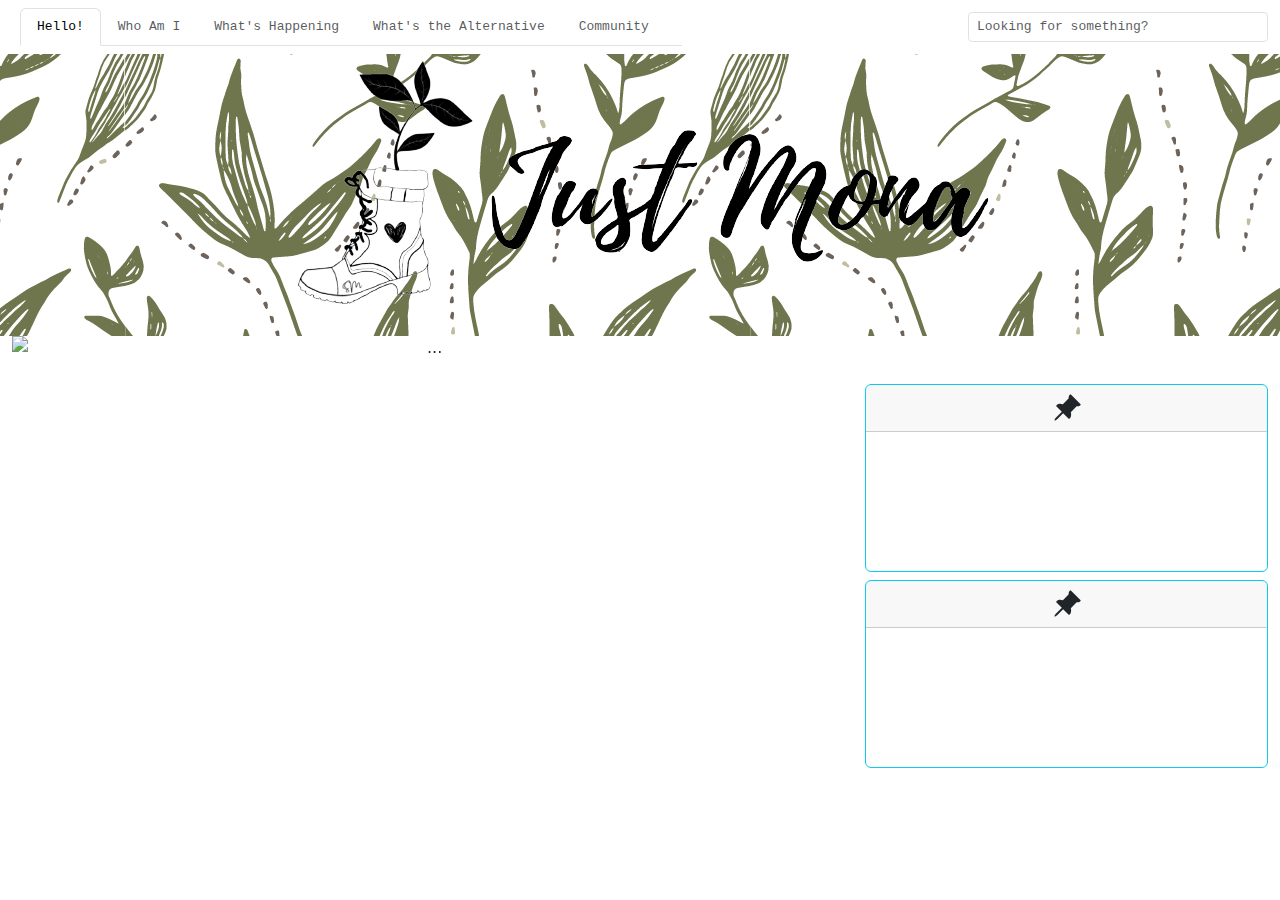
==== index.html @ bb1e7dd7 "modified index and style files" ====
<!DOCTYPE html>
<html lang="en">
<head>
    <meta charset="UTF-8">
    <meta http-equiv="X-UA-Compatible" content="IE=edge">
    <meta name="viewport" content="width=device-width, initial-scale=1.0">
    <title>Document</title>
       <!-- bootstrap css -->
    <link href="bootstrap/css/bootstrap.min.css" rel="stylesheet">
    <link rel="stylesheet" href="style.css">
    
</head>
<body>
      <!-- navbar -->
<nav class="navbar navbar-expand-md fixed-top">
  <div class="container-fluid">
    <button class="navbar-toggler" type="button" data-bs-toggle="collapse" data-bs-target="#menusmall" aria-controls="navbarsExample04" aria-expanded="false" aria-label="Toggle navigation">
      <span class="navbar-toggler-icon"></span>
    </button>
    <div class="collapse navbar-collapse" id="menusmall">
    <ul class="nav nav-tabs mx-2 pe-3">
      <li class="nav-item">
        <a class="nav-link active" href="#">Hello!</a>
      </li>
      <li class="nav-item">
        <a class="nav-link disabled" href="#">Who Am I</a>
      </li>
      <li class="nav-item">
        <a class="nav-link disabled" href="#">What's Happening</a>
      </li>
      <li class="nav-item" href="#">
        <a class="nav-link disabled" href="#">What's the Alternative</a>
      </li>
      <li class="nav-item" href="#">
        <a class="nav-link disabled">Community</a>
      </li>
    </ul>
    </div>
    <div class="d-flexjustify-content-end">
    <form>
      <input type="text" class="form-control form-control-sm" placeholder="Looking for something?">
    </form>
  </div>
  </div>
</nav>
      <!-- header -->
  <div class="containerheader">
    <div class="container-fluid text-center"> 
      <img src="mp1/banner.png" class="banner">
    </div>
  </div>
      <!-- content -->
  <div class="container-fluid">
      <div class="col-md-12">
      <div class="row">
      <div class="col-8 text-center">
        <div id="carouselSlide" class="carousel slide" data-bs-ride="carousel">
          <div class="carousel-inner">
            <div class="carousel-item active">
              <img src="https://picsum.photos/800/400" class="d-block" alt="...">
            </div>
            <div class="carousel-item">
              <img src="https://picsum.photos/800/400" class="d-block" alt="...">
            </div>
            <div class="carousel-item">
              <img src="https://picsum.photos/800/400" class="d-block" alt="...">
            </div>
          </div>
        </div>
      </div>
      <div class="col-4 py-5 justify-content-center">
        <div class="card border-info mb-2" >
          <div class="card-header text-center"><svg xmlns="http://www.w3.org/2000/svg" width="30" height="30" fill="currentColor" class="bi bi-pin-angle-fill" viewBox="0 0 16 16">
            <path d="M9.828.722a.5.5 0 0 1 .354.146l4.95 4.95a.5.5 0 0 1 0 .707c-.48.48-1.072.588-1.503.588-.177 0-.335-.018-.46-.039l-3.134 3.134a5.927 5.927 0 0 1 .16 1.013c.046.702-.032 1.687-.72 2.375a.5.5 0 0 1-.707 0l-2.829-2.828-3.182 3.182c-.195.195-1.219.902-1.414.707-.195-.195.512-1.22.707-1.414l3.182-3.182-2.828-2.829a.5.5 0 0 1 0-.707c.688-.688 1.673-.767 2.375-.72a5.922 5.922 0 0 1 1.013.16l3.134-3.133a2.772 2.772 0 0 1-.04-.461c0-.43.108-1.022.589-1.503a.5.5 0 0 1 .353-.146z"/>
          </svg></div>
          <div class="card-body text-center">
            <iframe title='Tons of waste from households' src='https://www.theworldcounts.com/embeds/counters/95?background_color=white&color=black&font_family=%22Helvetica+Neue%22%2C+Arial%2C+sans-serif&font_size=14' style='border: none' height='100' width='300'></iframe>
          </div>
      </div>

      <div class="card border-info mb-2" >
        <div class="card-header text-center"><svg xmlns="http://www.w3.org/2000/svg" width="30" height="30" fill="currentColor" class="bi bi-pin-angle-fill" viewBox="0 0 16 16">
          <path d="M9.828.722a.5.5 0 0 1 .354.146l4.95 4.95a.5.5 0 0 1 0 .707c-.48.48-1.072.588-1.503.588-.177 0-.335-.018-.46-.039l-3.134 3.134a5.927 5.927 0 0 1 .16 1.013c.046.702-.032 1.687-.72 2.375a.5.5 0 0 1-.707 0l-2.829-2.828-3.182 3.182c-.195.195-1.219.902-1.414.707-.195-.195.512-1.22.707-1.414l3.182-3.182-2.828-2.829a.5.5 0 0 1 0-.707c.688-.688 1.673-.767 2.375-.72a5.922 5.922 0 0 1 1.013.16l3.134-3.133a2.772 2.772 0 0 1-.04-.461c0-.43.108-1.022.589-1.503a.5.5 0 0 1 .353-.146z"/>
        </svg></div>
        <div class="card-body text-center">
          <iframe title='Number of plastic bags produced' src='https://www.theworldcounts.com/embeds/counters/105?background_color=white&color=black&font_family=%22Helvetica+Neue%22%2C+Arial%2C+sans-serif&font_size=14' style='border: none' height='100' width='300'></iframe>
        </div>
    </div>
    </div>
  </div>
</div>
</div>
   

  
    <script src="bootstrap/js/bootstrap.bundle.min.js"></script>
</body>
</html>
---- style.css ----
.navbar {
  background: white;
}
.nav-item {
  font-family:'Courier New', Courier, monospace;
  font-size: small;
}

@media (min-width: 768px)
.navbar-expand-md {
    flex-wrap: nowrap;
    justify-content: flex-start;
}

.form-control {
  width: 300px;
  min-height: auto;
  font-family:'Courier New', Courier, monospace;
  font-size: small;
}

.containerheader {
  background-image: url("mp1/green.png");
}
.banner {
  max-width: auto;
  height: auto;
  margin-top: 30px;
  border: 2px;
}
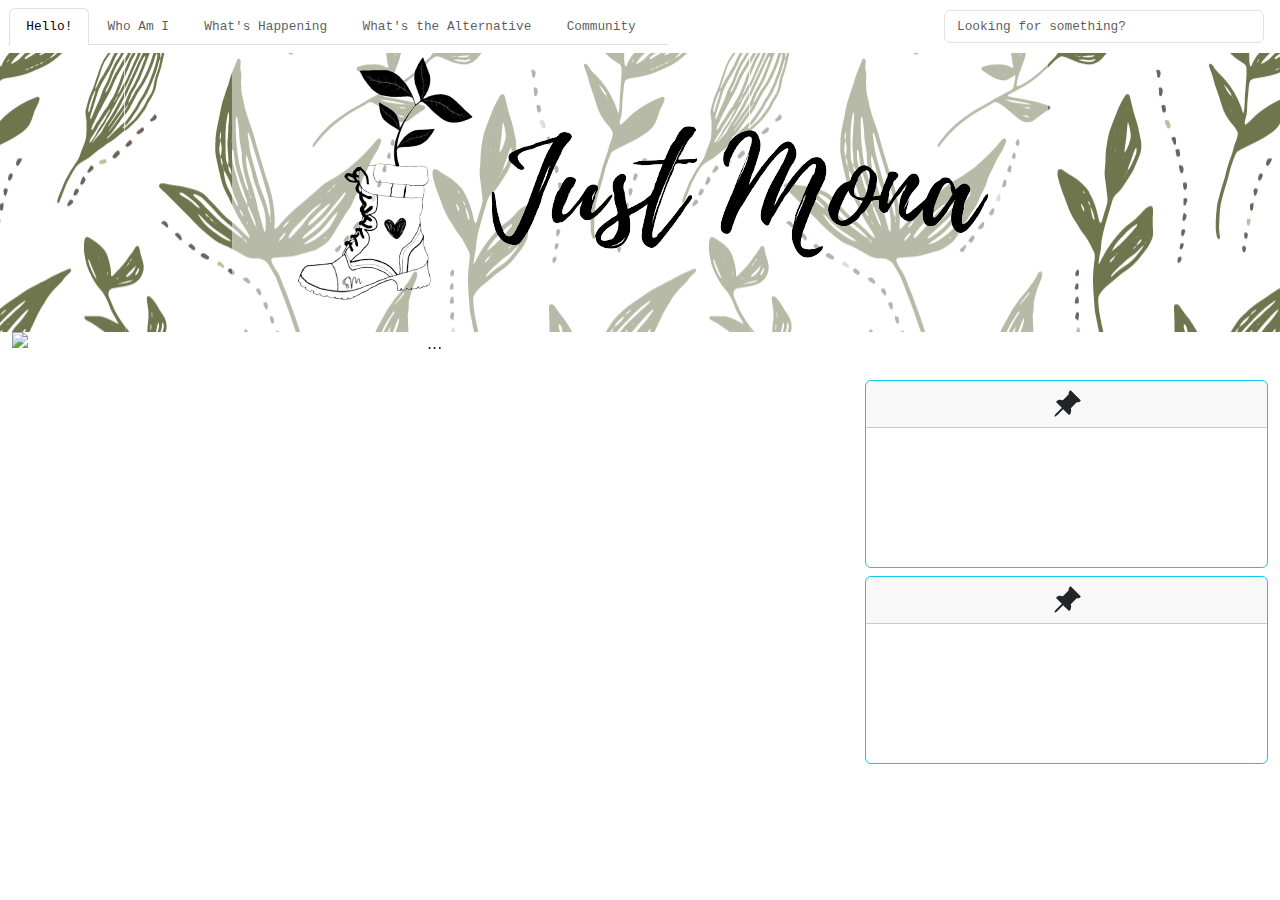
==== commit 9883e8eb: "responsive header and navbar" ====
--- a/index.html
+++ b/index.html
@@ -12,12 +12,8 @@
 </head>
 <body>
       <!-- navbar -->
-<nav class="navbar navbar-expand-md fixed-top">
-  <div class="container-fluid">
-    <button class="navbar-toggler" type="button" data-bs-toggle="collapse" data-bs-target="#menusmall" aria-controls="navbarsExample04" aria-expanded="false" aria-label="Toggle navigation">
-      <span class="navbar-toggler-icon"></span>
-    </button>
-    <div class="collapse navbar-collapse" id="menusmall">
+<nav class="navbar fixed-top">
+  <div class="d-none d-md-block">
     <ul class="nav nav-tabs mx-2 pe-3">
       <li class="nav-item">
         <a class="nav-link active" href="#">Hello!</a>
@@ -36,17 +32,42 @@
       </li>
     </ul>
     </div>
-    <div class="d-flexjustify-content-end">
-    <form>
-      <input type="text" class="form-control form-control-sm" placeholder="Looking for something?">
+    <div class="d-none d-md-block">
+    <div class="d-flex float-end">
+    <form class="me-3">
+      <input type="text" class="form-control" placeholder="Looking for something?">
     </form>
   </div>
   </div>
+  <div class="d-md-none">
+    <div class="container-fluid justify-content-center">
+      <button class="navbar-toggler" type="button" data-bs-toggle="offcanvas" data-bs-target="#navbarOffcanvasmd" 
+        aria-controls="navbarOffcanvasmdLabel">
+        <img src="mp1\menu.png" class="menu">
+      </button>
+      <div class="offcanvas offcanvas-start" tabindex="-1" id="navbarOffcanvasmd" aria-labelledby="navbarOffcanvasmdLabel">
+        <button type="button" class="btn-close" data-bs-dismiss="offcanvas" aria-label="Close"></button>
+        <div class="offcanvasitem"><img src="mp1/banner3.png" class="img-fluid"></div>
+        <div class="offcanvasitem"><a class="active" href="#">Hello!</a></div>
+        <div class="offcanvasitem"><a class="disabled" href="#">Who Am I</a></div>
+        <div class="offcanvasitem"><a class="disabled" href="#">What's Happening</a></div>
+        <div class="offcanvasitem"><a class="disabled" href="#">What's the Alternative</a></div>
+        <div class="offcanvasitem"><a class="disabled" href="#">Community</a></div>
+        <div class="offcanvasitem">
+        <form class>
+          <input type="text" class="offcanvasitemform" placeholder="Looking for something?">
+        </form>
+        </div>
+      </div>
+    </div>
+  </div>
 </nav>
+
+
       <!-- header -->
   <div class="containerheader">
     <div class="container-fluid text-center"> 
-      <img src="mp1/banner.png" class="banner">
+      <div class="d-none d-md-block"><img src="mp1/banner.png" class="banner"></div>
     </div>
   </div>
       <!-- content -->
--- a/style.css
+++ b/style.css
@@ -1,30 +1,58 @@
+
 .navbar {
   background: white;
+  height: 5w;
 }
+
 .nav-item {
   font-family:'Courier New', Courier, monospace;
-  font-size: small;
+  font-size: 1vw;
+  padding-left: .1vw;
 }
 
-@media (min-width: 768px)
-.navbar-expand-md {
-    flex-wrap: nowrap;
-    justify-content: flex-start;
+.button {
+  border-radius: 50%;
 }
 
 .form-control {
-  width: 300px;
-  min-height: auto;
+  width: 25vw;
+  min-height: 1.5vw;
   font-family:'Courier New', Courier, monospace;
-  font-size: small;
+  font-size: 1vw;
+}
+
+.menu {
+  background-color: white ;
+  height: 8vw;
 }
 
 .containerheader {
   background-image: url("mp1/green.png");
+  background-repeat: repeat-x;
+  align-content: center;
 }
+
 .banner {
   max-width: auto;
   height: auto;
-  margin-top: 30px;
+  margin-top: 2vw;
   border: 2px;
+  background-size:contain;
+  background-color: rgba(255,255,255,0.5)
 }
+
+.offcanvasitem {
+  font-family:'Courier New', Courier, monospace;
+  font-size: 15px;
+  padding: .5vw;
+  text-align: center;
+}
+
+.offcanvasitemform {
+  width: 200px;
+  height: 6vw;
+  min-height: auto;
+  font-family:'Courier New', Courier, monospace;
+  font-size: 15px;
+  text-align: center;
+}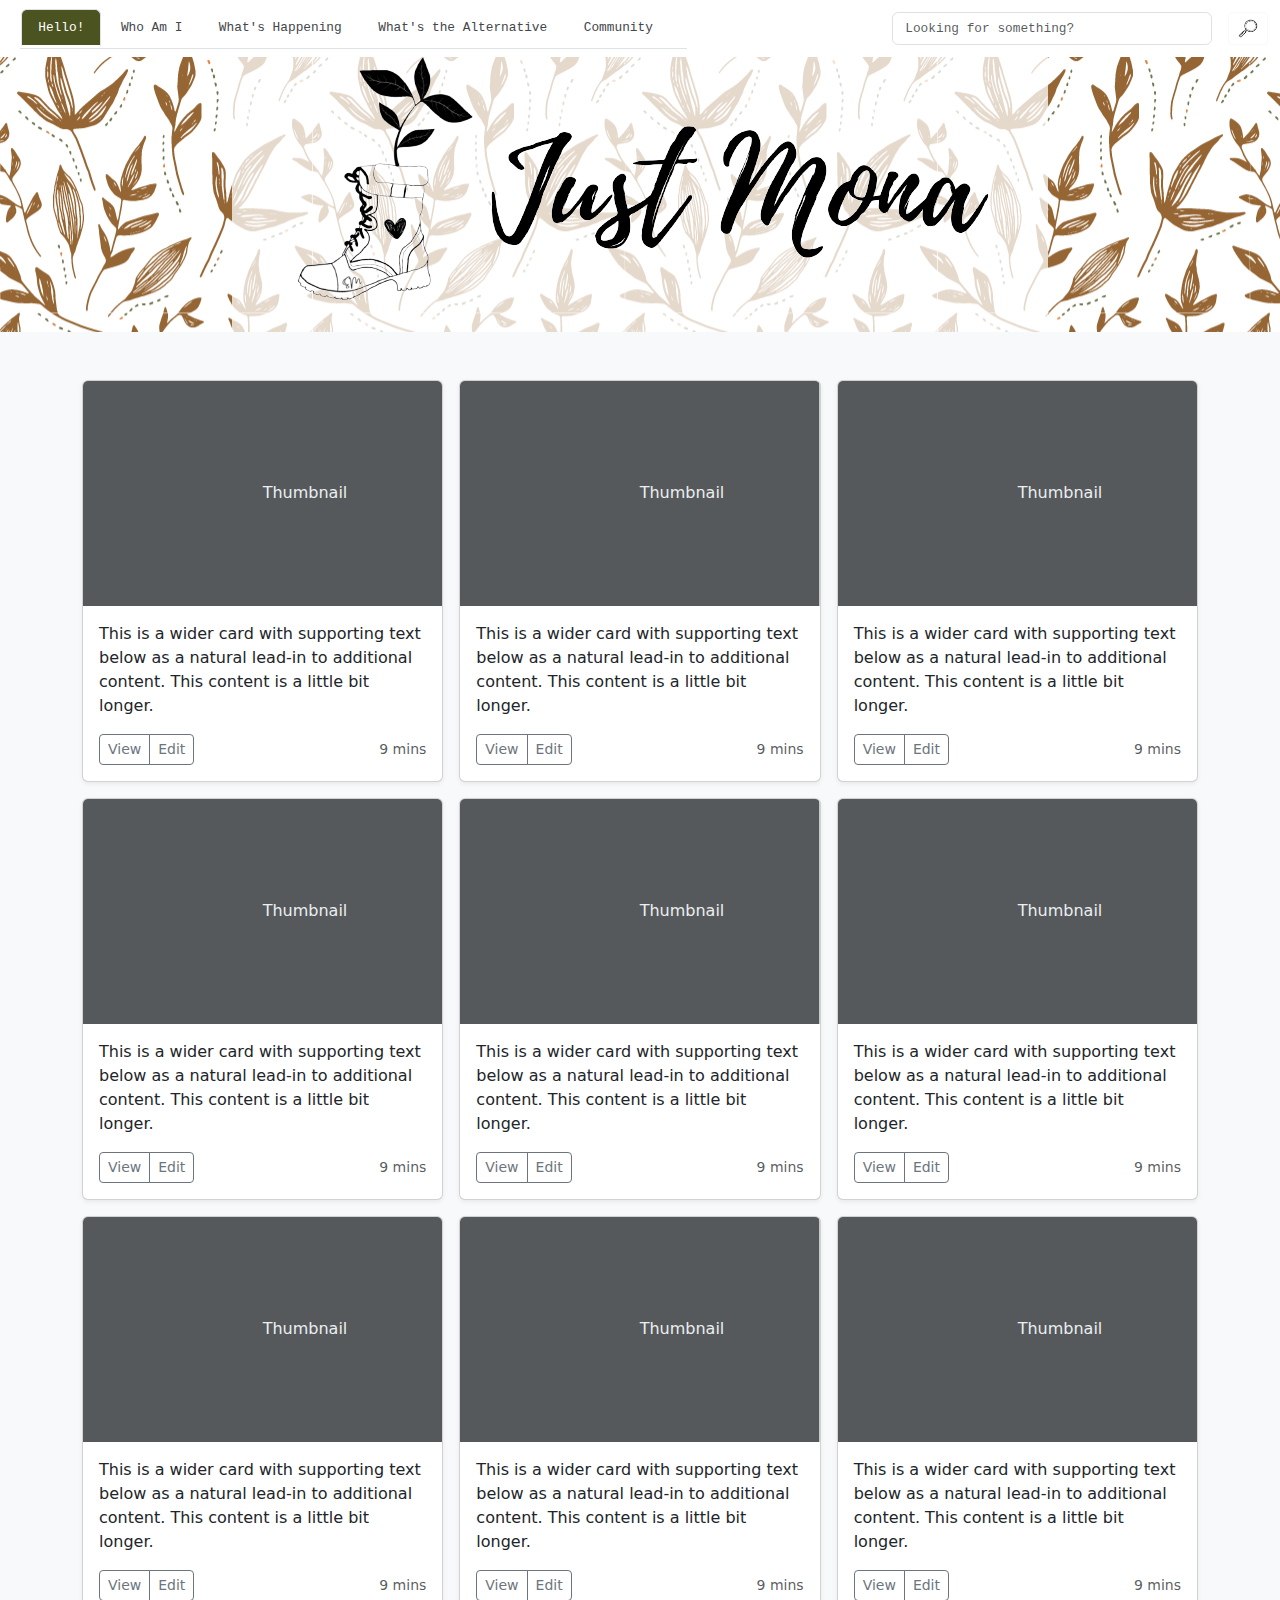
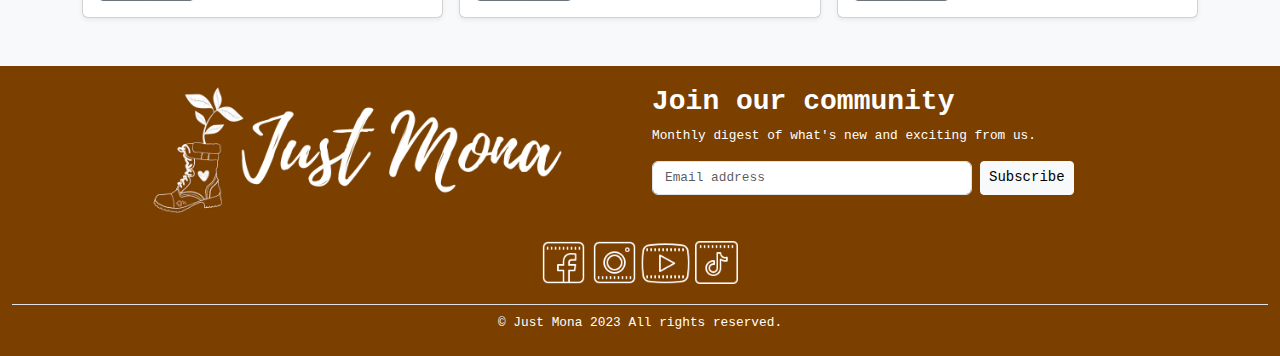
==== commit 534aad75: "update footer and nav" ====
--- a/index.html
+++ b/index.html
@@ -13,54 +13,79 @@
 <body>
       <!-- navbar -->
 <nav class="navbar fixed-top">
+  <div class="container-fluid">
+  
+    <div class="d-md-none">
+      <button class="navbar-toggler" type="button" data-bs-toggle="offcanvas" data-bs-target="#navbarOffcanvasmd" 
+        aria-controls="navbarOffcanvasmdLabel">
+        <img src="mp1\logo.png" class="menu">
+      </button>
+  </div>
   <div class="d-none d-md-block">
     <ul class="nav nav-tabs mx-2 pe-3">
       <li class="nav-item">
         <a class="nav-link active" href="#">Hello!</a>
       </li>
       <li class="nav-item">
-        <a class="nav-link disabled" href="#">Who Am I</a>
+        <a class="nav-link" href="#">Who Am I</a>
       </li>
       <li class="nav-item">
-        <a class="nav-link disabled" href="#">What's Happening</a>
+        <a class="nav-link" href="#">What's Happening</a>
       </li>
       <li class="nav-item" href="#">
-        <a class="nav-link disabled" href="#">What's the Alternative</a>
+        <a class="nav-link" href="#">What's the Alternative</a>
       </li>
       <li class="nav-item" href="#">
-        <a class="nav-link disabled">Community</a>
+        <a class="nav-link">Community</a>
       </li>
     </ul>
     </div>
-    <div class="d-none d-md-block">
+    <div>
     <div class="d-flex float-end">
     <form class="me-3">
       <input type="text" class="form-control" placeholder="Looking for something?">
     </form>
-  </div>
-  </div>
-  <div class="d-md-none">
-    <div class="container-fluid justify-content-center">
-      <button class="navbar-toggler" type="button" data-bs-toggle="offcanvas" data-bs-target="#navbarOffcanvasmd" 
-        aria-controls="navbarOffcanvasmdLabel">
-        <img src="mp1\menu.png" class="menu">
-      </button>
+    <button type="button" class="btn btn-outline-light btn-sm"><img src=mp1/icons8-search-80.png class="buttons"></button>
+    </div>
+    </div>
+  <!-- offcanvas menu-->  
       <div class="offcanvas offcanvas-start" tabindex="-1" id="navbarOffcanvasmd" aria-labelledby="navbarOffcanvasmdLabel">
-        <button type="button" class="btn-close" data-bs-dismiss="offcanvas" aria-label="Close"></button>
-        <div class="offcanvasitem"><img src="mp1/banner3.png" class="img-fluid"></div>
-        <div class="offcanvasitem"><a class="active" href="#">Hello!</a></div>
-        <div class="offcanvasitem"><a class="disabled" href="#">Who Am I</a></div>
-        <div class="offcanvasitem"><a class="disabled" href="#">What's Happening</a></div>
-        <div class="offcanvasitem"><a class="disabled" href="#">What's the Alternative</a></div>
-        <div class="offcanvasitem"><a class="disabled" href="#">Community</a></div>
-        <div class="offcanvasitem">
-        <form class>
-          <input type="text" class="offcanvasitemform" placeholder="Looking for something?">
-        </form>
+        <div class="d-flex justify-content-end">
+        <button type="button" class="btn-close mx-2 my-2" data-bs-dismiss="offcanvas" aria-label="Close"></button>
+        </div>
+        <div class="offcanvasitem"><img src="mp1/banner2.png" class="img-fluid"></div>
+        <br>
+        <ul class="nav nav-pills flex-column text-center">
+        <li> <a class="nav-link active" aria-current="page" href="#">Hello!</a></li>
+        <li> <a class="nav-link" href="#">Who Am I</a></li>
+        <li> <a class="nav-link" href="#">What's Happening</a></li>
+        <li> <a class="nav-link" href="#">What's the Alternative</a></li>
+        <li> <a class="nav-link" href="#">Community</a></li>
+        </ul>
+        <br>
+        <br>
+        <br>
+          <div class="container text-center">
+            <form class="offcanvasitem">
+                <h2><strong>Join our community</strong></h2>
+                <p>Monthly digest of what's new and exciting from us.</p>
+                <div class="d-flex gap-2">
+                  <label for="newsletter1" class="visually-hidden">Email address</label>
+                  <input id="newsletter1" type="text" class="form-control" placeholder="Email address">
+                  <button class="btn btn-light" type="button">Subscribe</button>
+                </div>
+              </form>
+          </div>
+          <div class="container">
+            <ul class="list-unstyled d-flex justify-content-center">
+              <li><a class="link-dark" href="#"><img src=mp1/icons8-facebook-64.png class="icons"></a></li>
+              <li><a class="link-dark" href="#"><img src=mp1/icons8-instagram-64.png class="icons"></a></li>
+              <li><a class="link-dark" href="#"><img src=mp1/icons8-youtube-64.png class="icons"></a></li>
+              <li><a class="link-dark" href="#"><img src=mp1/icons8-tiktok-64.png class="icons"></a></li>
+            </ul>
+          </div>
         </div>
       </div>
-    </div>
-  </div>
 </nav>
 
 
@@ -71,48 +96,183 @@
     </div>
   </div>
       <!-- content -->
-  <div class="container-fluid">
-      <div class="col-md-12">
-      <div class="row">
-      <div class="col-8 text-center">
-        <div id="carouselSlide" class="carousel slide" data-bs-ride="carousel">
-          <div class="carousel-inner">
-            <div class="carousel-item active">
-              <img src="https://picsum.photos/800/400" class="d-block" alt="...">
-            </div>
-            <div class="carousel-item">
-              <img src="https://picsum.photos/800/400" class="d-block" alt="...">
-            </div>
-            <div class="carousel-item">
-              <img src="https://picsum.photos/800/400" class="d-block" alt="...">
+      <div class="album py-5 bg-light">
+        <div class="container">
+    
+          <div class="row row-cols-1 row-cols-sm-2 row-cols-md-3 g-3">
+            <div class="col">
+              <div class="card shadow-sm">
+                <svg class="bd-placeholder-img card-img-top" width="100%" height="225" xmlns="http://www.w3.org/2000/svg" role="img" aria-label="Placeholder: Thumbnail" preserveAspectRatio="xMidYMid slice" focusable="false"><title>Placeholder</title><rect width="100%" height="100%" fill="#55595c"></rect><text x="50%" y="50%" fill="#eceeef" dy=".3em">Thumbnail</text></svg>
+                <div class="card-body">
+                  <p class="card-text">This is a wider card with supporting text below as a natural lead-in to additional content. This content is a little bit longer.</p>
+                  <div class="d-flex justify-content-between align-items-center">
+                    <div class="btn-group">
+                      <button type="button" class="btn btn-sm btn-outline-secondary">View</button>
+                      <button type="button" class="btn btn-sm btn-outline-secondary">Edit</button>
+                    </div>
+                    <small class="text-muted">9 mins</small>
+                  </div>
+                </div>
+              </div>
+            </div>
+            <div class="col">
+              <div class="card shadow-sm">
+                <svg class="bd-placeholder-img card-img-top" width="100%" height="225" xmlns="http://www.w3.org/2000/svg" role="img" aria-label="Placeholder: Thumbnail" preserveAspectRatio="xMidYMid slice" focusable="false"><title>Placeholder</title><rect width="100%" height="100%" fill="#55595c"></rect><text x="50%" y="50%" fill="#eceeef" dy=".3em">Thumbnail</text></svg>
+                <div class="card-body">
+                  <p class="card-text">This is a wider card with supporting text below as a natural lead-in to additional content. This content is a little bit longer.</p>
+                  <div class="d-flex justify-content-between align-items-center">
+                    <div class="btn-group">
+                      <button type="button" class="btn btn-sm btn-outline-secondary">View</button>
+                      <button type="button" class="btn btn-sm btn-outline-secondary">Edit</button>
+                    </div>
+                    <small class="text-muted">9 mins</small>
+                  </div>
+                </div>
+              </div>
+            </div>
+            <div class="col">
+              <div class="card shadow-sm">
+                <svg class="bd-placeholder-img card-img-top" width="100%" height="225" xmlns="http://www.w3.org/2000/svg" role="img" aria-label="Placeholder: Thumbnail" preserveAspectRatio="xMidYMid slice" focusable="false"><title>Placeholder</title><rect width="100%" height="100%" fill="#55595c"></rect><text x="50%" y="50%" fill="#eceeef" dy=".3em">Thumbnail</text></svg>
+                <div class="card-body">
+                  <p class="card-text">This is a wider card with supporting text below as a natural lead-in to additional content. This content is a little bit longer.</p>
+                  <div class="d-flex justify-content-between align-items-center">
+                    <div class="btn-group">
+                      <button type="button" class="btn btn-sm btn-outline-secondary">View</button>
+                      <button type="button" class="btn btn-sm btn-outline-secondary">Edit</button>
+                    </div>
+                    <small class="text-muted">9 mins</small>
+                  </div>
+                </div>
+              </div>
+            </div>
+    
+            <div class="col">
+              <div class="card shadow-sm">
+                <svg class="bd-placeholder-img card-img-top" width="100%" height="225" xmlns="http://www.w3.org/2000/svg" role="img" aria-label="Placeholder: Thumbnail" preserveAspectRatio="xMidYMid slice" focusable="false"><title>Placeholder</title><rect width="100%" height="100%" fill="#55595c"></rect><text x="50%" y="50%" fill="#eceeef" dy=".3em">Thumbnail</text></svg>
+                <div class="card-body">
+                  <p class="card-text">This is a wider card with supporting text below as a natural lead-in to additional content. This content is a little bit longer.</p>
+                  <div class="d-flex justify-content-between align-items-center">
+                    <div class="btn-group">
+                      <button type="button" class="btn btn-sm btn-outline-secondary">View</button>
+                      <button type="button" class="btn btn-sm btn-outline-secondary">Edit</button>
+                    </div>
+                    <small class="text-muted">9 mins</small>
+                  </div>
+                </div>
+              </div>
+            </div>
+            <div class="col">
+              <div class="card shadow-sm">
+                <svg class="bd-placeholder-img card-img-top" width="100%" height="225" xmlns="http://www.w3.org/2000/svg" role="img" aria-label="Placeholder: Thumbnail" preserveAspectRatio="xMidYMid slice" focusable="false"><title>Placeholder</title><rect width="100%" height="100%" fill="#55595c"></rect><text x="50%" y="50%" fill="#eceeef" dy=".3em">Thumbnail</text></svg>
+                <div class="card-body">
+                  <p class="card-text">This is a wider card with supporting text below as a natural lead-in to additional content. This content is a little bit longer.</p>
+                  <div class="d-flex justify-content-between align-items-center">
+                    <div class="btn-group">
+                      <button type="button" class="btn btn-sm btn-outline-secondary">View</button>
+                      <button type="button" class="btn btn-sm btn-outline-secondary">Edit</button>
+                    </div>
+                    <small class="text-muted">9 mins</small>
+                  </div>
+                </div>
+              </div>
+            </div>
+            <div class="col">
+              <div class="card shadow-sm">
+                <svg class="bd-placeholder-img card-img-top" width="100%" height="225" xmlns="http://www.w3.org/2000/svg" role="img" aria-label="Placeholder: Thumbnail" preserveAspectRatio="xMidYMid slice" focusable="false"><title>Placeholder</title><rect width="100%" height="100%" fill="#55595c"></rect><text x="50%" y="50%" fill="#eceeef" dy=".3em">Thumbnail</text></svg>
+                <div class="card-body">
+                  <p class="card-text">This is a wider card with supporting text below as a natural lead-in to additional content. This content is a little bit longer.</p>
+                  <div class="d-flex justify-content-between align-items-center">
+                    <div class="btn-group">
+                      <button type="button" class="btn btn-sm btn-outline-secondary">View</button>
+                      <button type="button" class="btn btn-sm btn-outline-secondary">Edit</button>
+                    </div>
+                    <small class="text-muted">9 mins</small>
+                  </div>
+                </div>
+              </div>
+            </div>
+    
+            <div class="col">
+              <div class="card shadow-sm">
+                <svg class="bd-placeholder-img card-img-top" width="100%" height="225" xmlns="http://www.w3.org/2000/svg" role="img" aria-label="Placeholder: Thumbnail" preserveAspectRatio="xMidYMid slice" focusable="false"><title>Placeholder</title><rect width="100%" height="100%" fill="#55595c"></rect><text x="50%" y="50%" fill="#eceeef" dy=".3em">Thumbnail</text></svg>
+                <div class="card-body">
+                  <p class="card-text">This is a wider card with supporting text below as a natural lead-in to additional content. This content is a little bit longer.</p>
+                  <div class="d-flex justify-content-between align-items-center">
+                    <div class="btn-group">
+                      <button type="button" class="btn btn-sm btn-outline-secondary">View</button>
+                      <button type="button" class="btn btn-sm btn-outline-secondary">Edit</button>
+                    </div>
+                    <small class="text-muted">9 mins</small>
+                  </div>
+                </div>
+              </div>
+            </div>
+            <div class="col">
+              <div class="card shadow-sm">
+                <svg class="bd-placeholder-img card-img-top" width="100%" height="225" xmlns="http://www.w3.org/2000/svg" role="img" aria-label="Placeholder: Thumbnail" preserveAspectRatio="xMidYMid slice" focusable="false"><title>Placeholder</title><rect width="100%" height="100%" fill="#55595c"></rect><text x="50%" y="50%" fill="#eceeef" dy=".3em">Thumbnail</text></svg>
+                <div class="card-body">
+                  <p class="card-text">This is a wider card with supporting text below as a natural lead-in to additional content. This content is a little bit longer.</p>
+                  <div class="d-flex justify-content-between align-items-center">
+                    <div class="btn-group">
+                      <button type="button" class="btn btn-sm btn-outline-secondary">View</button>
+                      <button type="button" class="btn btn-sm btn-outline-secondary">Edit</button>
+                    </div>
+                    <small class="text-muted">9 mins</small>
+                  </div>
+                </div>
+              </div>
+            </div>
+            <div class="col">
+              <div class="card shadow-sm">
+                <svg class="bd-placeholder-img card-img-top" width="100%" height="225" xmlns="http://www.w3.org/2000/svg" role="img" aria-label="Placeholder: Thumbnail" preserveAspectRatio="xMidYMid slice" focusable="false"><title>Placeholder</title><rect width="100%" height="100%" fill="#55595c"></rect><text x="50%" y="50%" fill="#eceeef" dy=".3em">Thumbnail</text></svg>
+                <div class="card-body">
+                  <p class="card-text">This is a wider card with supporting text below as a natural lead-in to additional content. This content is a little bit longer.</p>
+                  <div class="d-flex justify-content-between align-items-center">
+                    <div class="btn-group">
+                      <button type="button" class="btn btn-sm btn-outline-secondary">View</button>
+                      <button type="button" class="btn btn-sm btn-outline-secondary">Edit</button>
+                    </div>
+                    <small class="text-muted">9 mins</small>
+                  </div>
+                </div>
+              </div>
             </div>
           </div>
         </div>
       </div>
-      <div class="col-4 py-5 justify-content-center">
-        <div class="card border-info mb-2" >
-          <div class="card-header text-center"><svg xmlns="http://www.w3.org/2000/svg" width="30" height="30" fill="currentColor" class="bi bi-pin-angle-fill" viewBox="0 0 16 16">
-            <path d="M9.828.722a.5.5 0 0 1 .354.146l4.95 4.95a.5.5 0 0 1 0 .707c-.48.48-1.072.588-1.503.588-.177 0-.335-.018-.46-.039l-3.134 3.134a5.927 5.927 0 0 1 .16 1.013c.046.702-.032 1.687-.72 2.375a.5.5 0 0 1-.707 0l-2.829-2.828-3.182 3.182c-.195.195-1.219.902-1.414.707-.195-.195.512-1.22.707-1.414l3.182-3.182-2.828-2.829a.5.5 0 0 1 0-.707c.688-.688 1.673-.767 2.375-.72a5.922 5.922 0 0 1 1.013.16l3.134-3.133a2.772 2.772 0 0 1-.04-.461c0-.43.108-1.022.589-1.503a.5.5 0 0 1 .353-.146z"/>
-          </svg></div>
-          <div class="card-body text-center">
-            <iframe title='Tons of waste from households' src='https://www.theworldcounts.com/embeds/counters/95?background_color=white&color=black&font_family=%22Helvetica+Neue%22%2C+Arial%2C+sans-serif&font_size=14' style='border: none' height='100' width='300'></iframe>
-          </div>
-      </div>
-
-      <div class="card border-info mb-2" >
-        <div class="card-header text-center"><svg xmlns="http://www.w3.org/2000/svg" width="30" height="30" fill="currentColor" class="bi bi-pin-angle-fill" viewBox="0 0 16 16">
-          <path d="M9.828.722a.5.5 0 0 1 .354.146l4.95 4.95a.5.5 0 0 1 0 .707c-.48.48-1.072.588-1.503.588-.177 0-.335-.018-.46-.039l-3.134 3.134a5.927 5.927 0 0 1 .16 1.013c.046.702-.032 1.687-.72 2.375a.5.5 0 0 1-.707 0l-2.829-2.828-3.182 3.182c-.195.195-1.219.902-1.414.707-.195-.195.512-1.22.707-1.414l3.182-3.182-2.828-2.829a.5.5 0 0 1 0-.707c.688-.688 1.673-.767 2.375-.72a5.922 5.922 0 0 1 1.013.16l3.134-3.133a2.772 2.772 0 0 1-.04-.461c0-.43.108-1.022.589-1.503a.5.5 0 0 1 .353-.146z"/>
-        </svg></div>
-        <div class="card-body text-center">
-          <iframe title='Number of plastic bags produced' src='https://www.theworldcounts.com/embeds/counters/105?background_color=white&color=black&font_family=%22Helvetica+Neue%22%2C+Arial%2C+sans-serif&font_size=14' style='border: none' height='100' width='300'></iframe>
-        </div>
-    </div>
-    </div>
-  </div>
-</div>
-</div>
    
-
+      <!-- Footer -->
+<footer class="footer">
+<div class="container d-none d-md-block">
+<div class="row py-3">
+<div class="col text-center align-items-center">
+  <img src="mp1/footer.png" alt="logo" class="footerlogo">
+</div>
+<div class="col">
+  <form>
+    <h3><strong>Join our community</strong> </h3>
+    <p>Monthly digest of what's new and exciting from us.</p>
+    <div class="d-flex gap-2">
+      <label for="newsletter1" class="visually-hidden">Email address</label>
+      <input id="newsletter1" type="text" class="form-control" placeholder="Email address">
+      <button class="btn btn-light btn-sm" type="button">Subscribe</button>
+    </div>
+  </form>
+</div>
+</div>
+</div>
+<div class="container-fluid">
+  <ul class="list-unstyled d-flex pt-2 justify-content-center">
+    <li><a class="link-dark" href="#"><img src=mp1/icons8-facebook-64.png class="icons"></a></li>
+    <li><a class="link-dark" href="#"><img src=mp1/icons8-instagram-64.png class="icons"></a></li>
+    <li><a class="link-dark" href="#"><img src=mp1/icons8-youtube-64.png class="icons"></a></li>
+    <li><a class="link-dark" href="#"><img src=mp1/icons8-tiktok-64.png class="icons"></a></li>
+  </ul>
+<div class="d-flex justify-content-center py-2 border-top">
+  <p class="text-center">© Just Mona 2023 All rights reserved.</p>
+</div>
+</div>
+</footer>
   
     <script src="bootstrap/js/bootstrap.bundle.min.js"></script>
 </body>
--- a/style.css
+++ b/style.css
@@ -1,13 +1,30 @@
-
 .navbar {
   background: white;
   height: 5w;
 }
 
-.nav-item {
+.nav-pills .nav-link {
+  font-family:'Courier New', Courier, monospace;
+  font-size: 15px;
+  padding: .5vw;
+  color: #43464b;
+}
+
+.nav-pills .nav-link.active {
+  color:white;
+  background-color: #4b5320;
+}
+
+.nav-tabs .nav-link{
   font-family:'Courier New', Courier, monospace;
   font-size: 1vw;
-  padding-left: .1vw;
+  margin: .1vw;
+  color: #43464b;
+}
+
+.nav-tabs .nav-link.active {
+  color:white;
+  background-color: #4b5320;
 }
 
 .button {
@@ -21,15 +38,37 @@
   font-size: 1vw;
 }
 
+@media only screen and (max-width: 768px) {
+  .form-control {
+    width: 50vw;
+    min-height: 8vw;
+    font-family:'Courier New', Courier, monospace;
+    font-size: 2vw;
+  }
+}
+
+.buttons {
+  height: 1.7vw;
+  width: 1.7vw;
+}
+
+@media only screen and (max-width: 768px) {
+  .buttons {
+    height: 3vw;
+    width: 3vw;
+
+  }
+}
+
 .menu {
   background-color: white ;
   height: 8vw;
 }
 
 .containerheader {
-  background-image: url("mp1/green.png");
-  background-repeat: repeat-x;
+  background-image: url("mp1/orange.png");
   align-content: center;
+  
 }
 
 .banner {
@@ -38,21 +77,31 @@
   margin-top: 2vw;
   border: 2px;
   background-size:contain;
-  background-color: rgba(255,255,255,0.5)
+  background-color: rgba(255, 255, 255, 0.753)
+  
 }
 
 .offcanvasitem {
   font-family:'Courier New', Courier, monospace;
-  font-size: 15px;
-  padding: .5vw;
+  font-size: 10px;
   text-align: center;
 }
 
-.offcanvasitemform {
-  width: 200px;
-  height: 6vw;
-  min-height: auto;
-  font-family:'Courier New', Courier, monospace;
-  font-size: 15px;
-  text-align: center;
+.icons {
+  height: 4vw;
+  width: 4vw; 
+  color:azure;
+}
+
+.footer {
+  background-color: #7b3f00;
+  font-family: 'Courier New', Courier, monospace;
+  font-size: 1vw;
+  color: white;;
+  padding-top: 3px;
+}
+
+.footerlogo {
+  height: 10vw;
+  width:auto;
 }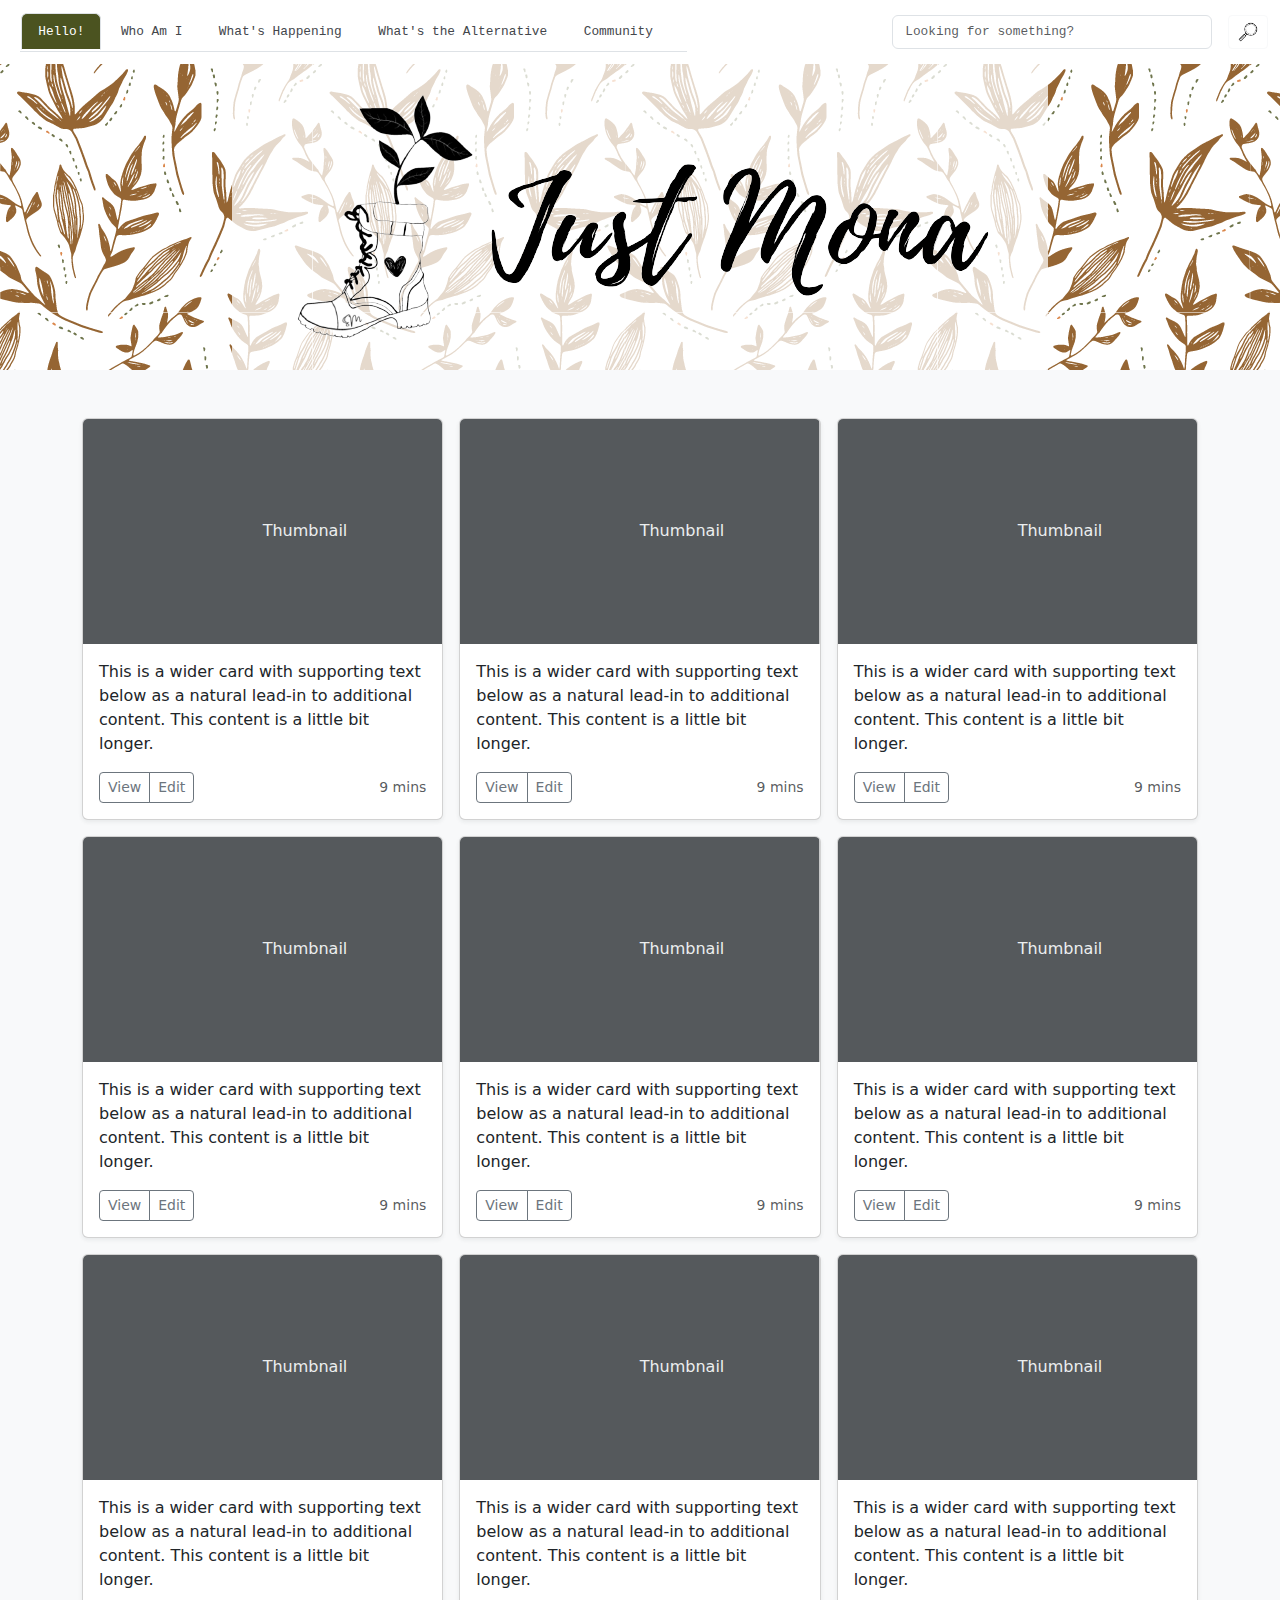
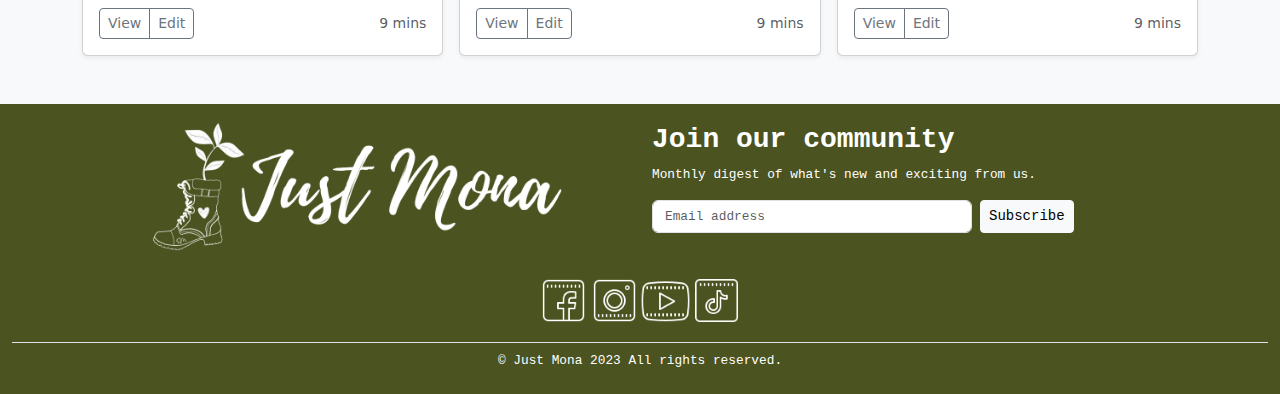
==== commit 868f36d1: "update whoami page" ====
--- a/index.html
+++ b/index.html
@@ -24,19 +24,19 @@
   <div class="d-none d-md-block">
     <ul class="nav nav-tabs mx-2 pe-3">
       <li class="nav-item">
-        <a class="nav-link active" href="#">Hello!</a>
-      </li>
-      <li class="nav-item">
-        <a class="nav-link" href="#">Who Am I</a>
-      </li>
-      <li class="nav-item">
-        <a class="nav-link" href="#">What's Happening</a>
-      </li>
-      <li class="nav-item" href="#">
-        <a class="nav-link" href="#">What's the Alternative</a>
-      </li>
-      <li class="nav-item" href="#">
-        <a class="nav-link">Community</a>
+        <a class="nav-link active" href="index.html">Hello!</a>
+      </li>
+      <li class="nav-item">
+        <a class="nav-link" href="whoami.html">Who Am I</a>
+      </li>
+      <li class="nav-item">
+        <a class="nav-link" href="whatshappening.html">What's Happening</a>
+      </li>
+      <li class="nav-item">
+        <a class="nav-link" href="alternatives.html">What's the Alternative</a>
+      </li>
+      <li class="nav-item">
+        <a class="nav-link" href="community.html">Community</a>
       </li>
     </ul>
     </div>
@@ -56,11 +56,11 @@
         <div class="offcanvasitem"><img src="mp1/banner2.png" class="img-fluid"></div>
         <br>
         <ul class="nav nav-pills flex-column text-center">
-        <li> <a class="nav-link active" aria-current="page" href="#">Hello!</a></li>
-        <li> <a class="nav-link" href="#">Who Am I</a></li>
-        <li> <a class="nav-link" href="#">What's Happening</a></li>
-        <li> <a class="nav-link" href="#">What's the Alternative</a></li>
-        <li> <a class="nav-link" href="#">Community</a></li>
+        <li> <a class="nav-link active" href="index.html">Hello!</a></li>
+        <li> <a class="nav-link" href="whoami.html">Who Am I</a></li>
+        <li> <a class="nav-link" href="whatshappening.html">What's Happening</a></li>
+        <li> <a class="nav-link" href="alternatives.html">What's the Alternative</a></li>
+        <li> <a class="nav-link" href="community.html">Community</a></li>
         </ul>
         <br>
         <br>
@@ -90,7 +90,7 @@
 
 
       <!-- header -->
-  <div class="containerheader">
+  <div class="homeheader">
     <div class="container-fluid text-center"> 
       <div class="d-none d-md-block"><img src="mp1/banner.png" class="banner"></div>
     </div>
--- a/style.css
+++ b/style.css
@@ -1,6 +1,7 @@
+
 .navbar {
   background: white;
-  height: 5w;
+  height: 5vw;
 }
 
 .nav-pills .nav-link {
@@ -20,6 +21,7 @@
   font-size: 1vw;
   margin: .1vw;
   color: #43464b;
+  background-color: white;
 }
 
 .nav-tabs .nav-link.active {
@@ -65,7 +67,7 @@
   height: 8vw;
 }
 
-.containerheader {
+.homeheader {
   background-image: url("mp1/orange.png");
   align-content: center;
   
@@ -74,10 +76,16 @@
 .banner {
   max-width: auto;
   height: auto;
-  margin-top: 2vw;
+  margin-top: 5vw;
   border: 2px;
   background-size:contain;
   background-color: rgba(255, 255, 255, 0.753)
+}
+
+.header {
+  max-width: auto;
+  height: 7vw;
+  margin-top: 5vw;
   
 }
 
@@ -94,7 +102,7 @@
 }
 
 .footer {
-  background-color: #7b3f00;
+  background-color: #4b5320;
   font-family: 'Courier New', Courier, monospace;
   font-size: 1vw;
   color: white;;
@@ -104,4 +112,30 @@
 .footerlogo {
   height: 10vw;
   width:auto;
+}
+
+.content {
+  font-family: 'Courier New', Courier, monospace;
+  font-size: medium;
+  color: white;
+  text-align: center;
+  background-color: #4b5320;
+  border: 2px;
+  border-color: aliceblue;
+  margin: 2px;
+}
+
+.writtings {
+  font-family: 'Courier New', Courier, monospace;
+  font-size: medium;
+  color: #43464b;
+}
+
+/* Who Am I */
+
+.profilepic {
+  height: 30vw;
+  width: 30vw;
+  padding: auto;
+
 }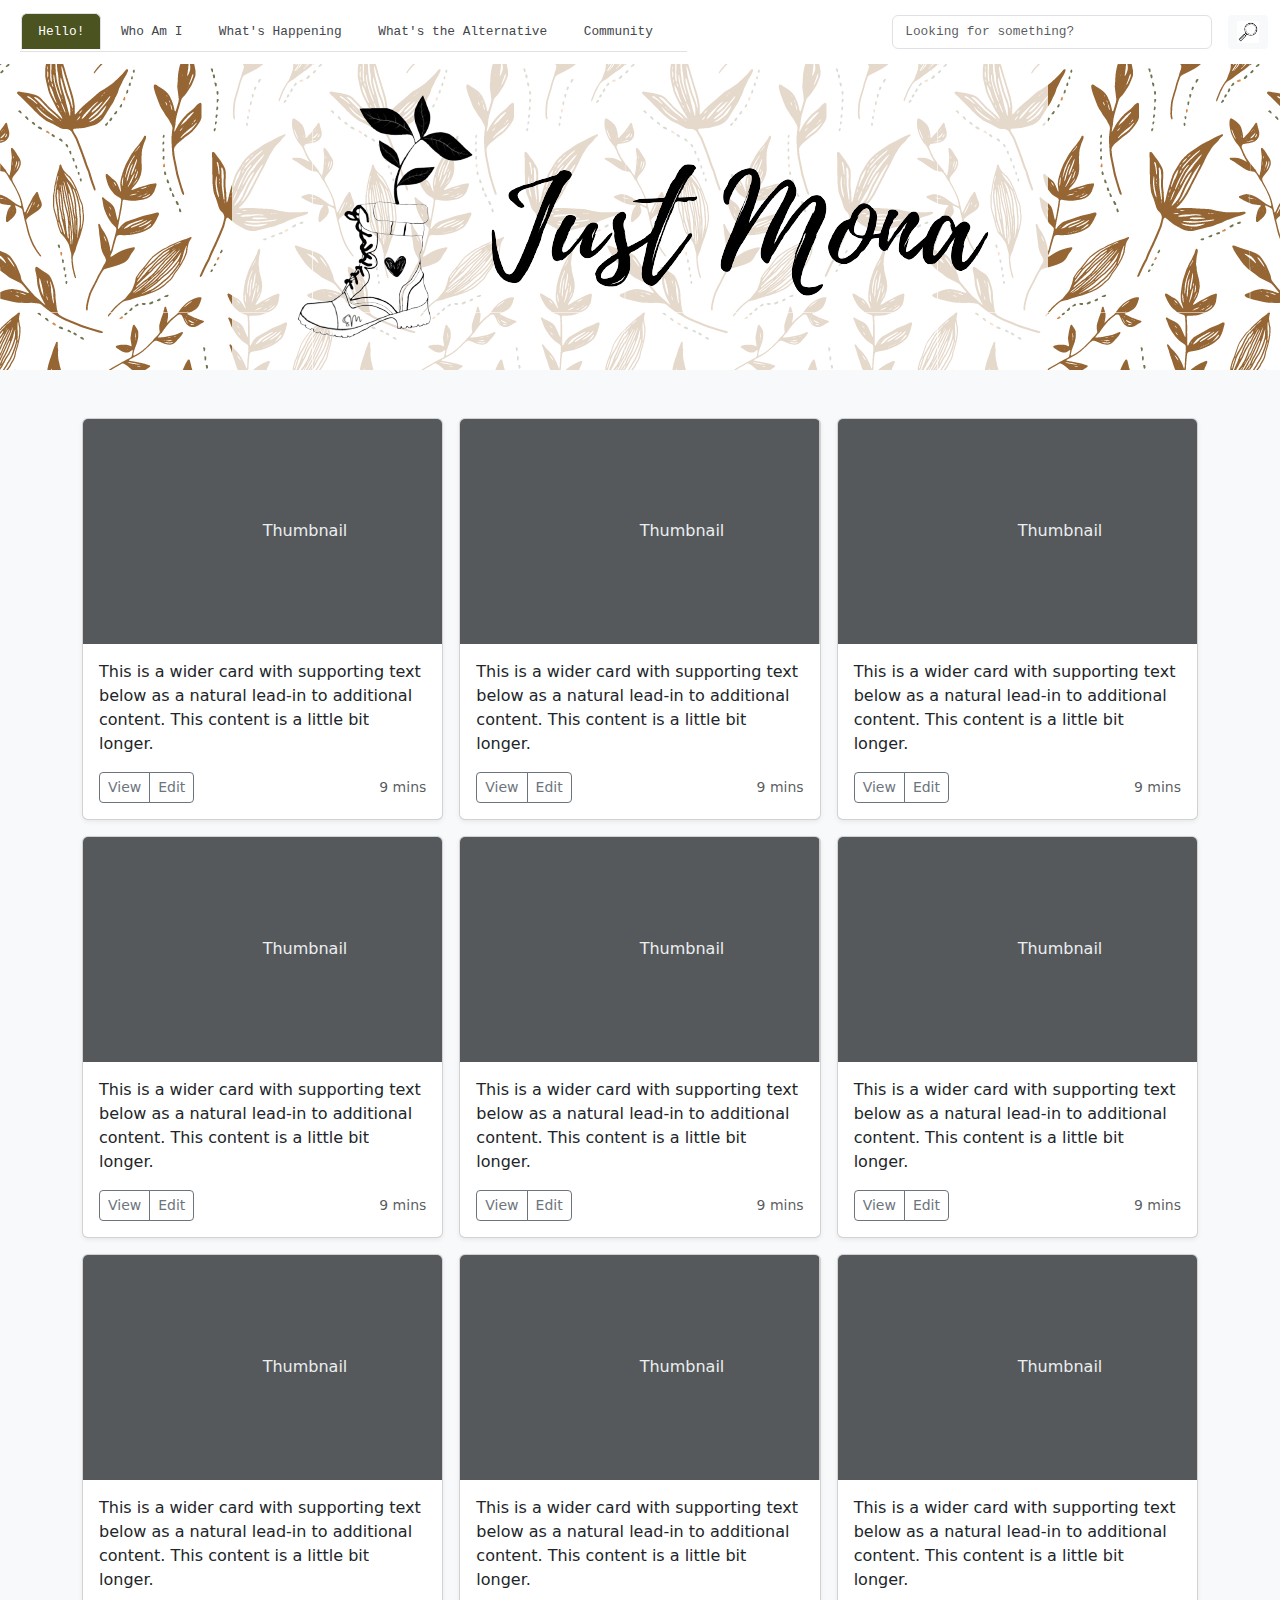
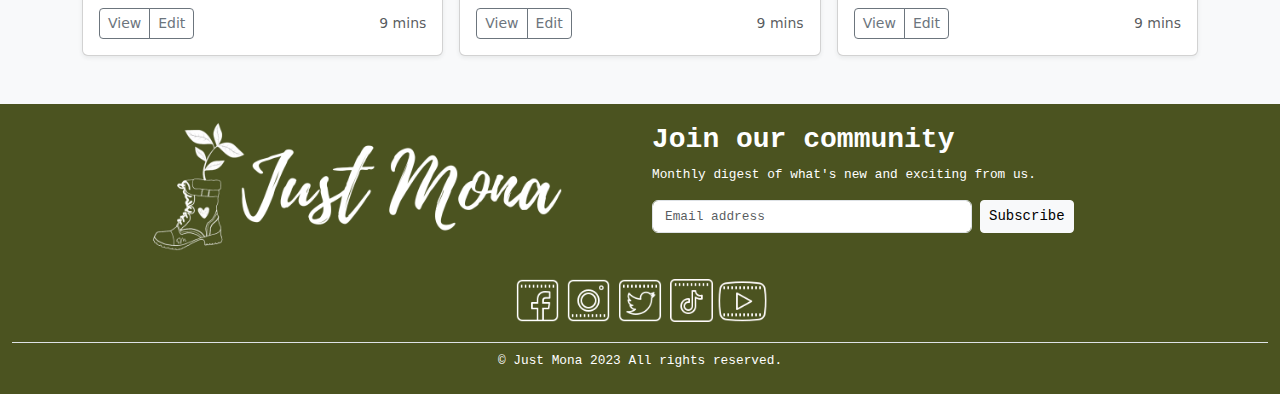
==== commit 7ff33120: "change in navbar" ====
--- a/index.html
+++ b/index.html
@@ -13,16 +13,13 @@
 <body>
       <!-- navbar -->
 <nav class="navbar fixed-top">
-  <div class="container-fluid">
-  
+  <div class="container-fluid ">
     <div class="d-md-none">
-      <button class="navbar-toggler" type="button" data-bs-toggle="offcanvas" data-bs-target="#navbarOffcanvasmd" 
-        aria-controls="navbarOffcanvasmdLabel">
-        <img src="mp1\logo.png" class="menu">
-      </button>
-  </div>
+        <img src="mp1\logo.png" class="menu" data-bs-toggle="offcanvas" role="button" data-bs-target="#navbarOffcanvas">
+    </div>
   <div class="d-none d-md-block">
     <ul class="nav nav-tabs mx-2 pe-3">
+    <!--Page active links-->
       <li class="nav-item">
         <a class="nav-link active" href="index.html">Hello!</a>
       </li>
@@ -45,16 +42,25 @@
     <form class="me-3">
       <input type="text" class="form-control" placeholder="Looking for something?">
     </form>
-    <button type="button" class="btn btn-outline-light btn-sm"><img src=mp1/icons8-search-80.png class="buttons"></button>
+    <button type="button" class="btn btn-light btn-sm"><img src=mp1/icons8-search-80.png class="buttons"></button>
     </div>
     </div>
   <!-- offcanvas menu-->  
-      <div class="offcanvas offcanvas-start" tabindex="-1" id="navbarOffcanvasmd" aria-labelledby="navbarOffcanvasmdLabel">
-        <div class="d-flex justify-content-end">
-        <button type="button" class="btn-close mx-2 my-2" data-bs-dismiss="offcanvas" aria-label="Close"></button>
-        </div>
-        <div class="offcanvasitem"><img src="mp1/banner2.png" class="img-fluid"></div>
-        <br>
+      <div class="offcanvas offcanvas-start" data-bs-scroll="true" tabindex="-1" id="navbarOffcanvas">
+        <div class="offcanvas-header">
+        <div class="container">
+          <div class="row justify-content-end">
+        <button type="button" class="btn-close mx-2 my-2" data-bs-dismiss="offcanvas"></button>
+        </div>
+        <div class="row">
+          <img src="mp1/banner2.png" class="img-fluid">
+        </div>
+        </div>
+        </div>
+
+        <div class="offcanvas-body justify-content-center" id="offcanvasitem">
+        <br>
+      <!--Page active links-->
         <ul class="nav nav-pills flex-column text-center">
         <li> <a class="nav-link active" href="index.html">Hello!</a></li>
         <li> <a class="nav-link" href="whoami.html">Who Am I</a></li>
@@ -64,8 +70,7 @@
         </ul>
         <br>
         <br>
-        <br>
-          <div class="container text-center">
+        <div class="container text-center">
             <form class="offcanvasitem">
                 <h2><strong>Join our community</strong></h2>
                 <p>Monthly digest of what's new and exciting from us.</p>
@@ -74,18 +79,21 @@
                   <input id="newsletter1" type="text" class="form-control" placeholder="Email address">
                   <button class="btn btn-light" type="button">Subscribe</button>
                 </div>
-              </form>
-          </div>
-          <div class="container">
+            </form>
+        </div>
+        <br>
+        <div class="container">
             <ul class="list-unstyled d-flex justify-content-center">
-              <li><a class="link-dark" href="#"><img src=mp1/icons8-facebook-64.png class="icons"></a></li>
-              <li><a class="link-dark" href="#"><img src=mp1/icons8-instagram-64.png class="icons"></a></li>
-              <li><a class="link-dark" href="#"><img src=mp1/icons8-youtube-64.png class="icons"></a></li>
-              <li><a class="link-dark" href="#"><img src=mp1/icons8-tiktok-64.png class="icons"></a></li>
+              <li><a href="#"><img src=mp1/icons8-facebook-64-dark.png class="icons"></a></li>
+              <li><a href="#"><img src=mp1/icons8-instagram-64-dark.png class="icons"></a></li>
+              <li><a href="#"><img src=mp1/icons8-twitter-squared-64-dark.png class="icons"></a></li>
+              <li><a href="#"><img src=mp1/icons8-tiktok-64-dark.png class="icons"></a></li>
+              <li><a href="#"><img src=mp1/icons8-youtube-64-dark.png class="icons"></a></li>
             </ul>
-          </div>
+        </div>
         </div>
       </div>
+  </div>
 </nav>
 
 
@@ -249,9 +257,10 @@
   <img src="mp1/footer.png" alt="logo" class="footerlogo">
 </div>
 <div class="col">
-  <form>
+  
     <h3><strong>Join our community</strong> </h3>
     <p>Monthly digest of what's new and exciting from us.</p>
+    <form>
     <div class="d-flex gap-2">
       <label for="newsletter1" class="visually-hidden">Email address</label>
       <input id="newsletter1" type="text" class="form-control" placeholder="Email address">
@@ -265,8 +274,9 @@
   <ul class="list-unstyled d-flex pt-2 justify-content-center">
     <li><a class="link-dark" href="#"><img src=mp1/icons8-facebook-64.png class="icons"></a></li>
     <li><a class="link-dark" href="#"><img src=mp1/icons8-instagram-64.png class="icons"></a></li>
+    <li><a class="link-dark" href="#"><img src=mp1/icons8-twitter-squared-64.png class="icons"></a></li>
+    <li><a class="link-dark" href="#"><img src=mp1/icons8-tiktok-64.png class="icons"></a></li>
     <li><a class="link-dark" href="#"><img src=mp1/icons8-youtube-64.png class="icons"></a></li>
-    <li><a class="link-dark" href="#"><img src=mp1/icons8-tiktok-64.png class="icons"></a></li>
   </ul>
 <div class="d-flex justify-content-center py-2 border-top">
   <p class="text-center">© Just Mona 2023 All rights reserved.</p>
--- a/style.css
+++ b/style.css
@@ -4,6 +4,12 @@
   height: 5vw;
 }
 
+@media only screen and (max-width:768px) {
+  .navbar{
+    background: #4b5320;
+    height: 12vw;
+  } 
+}
 .nav-pills .nav-link {
   font-family:'Courier New', Courier, monospace;
   font-size: 15px;
@@ -29,8 +35,12 @@
   background-color: #4b5320;
 }
 
-.button {
+.menu {
+  background-color: white ;
+  height: 10vw;
+  padding: .5vw;
   border-radius: 50%;
+  align-items: center;
 }
 
 .form-control {
@@ -43,7 +53,7 @@
 @media only screen and (max-width: 768px) {
   .form-control {
     width: 50vw;
-    min-height: 8vw;
+    min-height: 5vw;
     font-family:'Courier New', Courier, monospace;
     font-size: 2vw;
   }
@@ -52,6 +62,7 @@
 .buttons {
   height: 1.7vw;
   width: 1.7vw;
+  background-color: white;
 }
 
 @media only screen and (max-width: 768px) {
@@ -62,10 +73,7 @@
   }
 }
 
-.menu {
-  background-color: white ;
-  height: 8vw;
-}
+
 
 .homeheader {
   background-image: url("mp1/orange.png");
@@ -125,17 +133,24 @@
   margin: 2px;
 }
 
-.writtings {
-  font-family: 'Courier New', Courier, monospace;
-  font-size: medium;
-  color: #43464b;
-}
-
 /* Who Am I */
 
 .profilepic {
   height: 30vw;
   width: 30vw;
-  padding: auto;
+  border-radius: 50%;
+}
 
-}+.aboutmeone {
+  width:10vw;
+  height: auto;
+  float:left;
+  background-color: #4b5320;
+}
+
+.aboutmetwo {
+  width:90vw;
+  height: auto;
+  font-family: 'Courier New', Courier, monospace;
+}
+
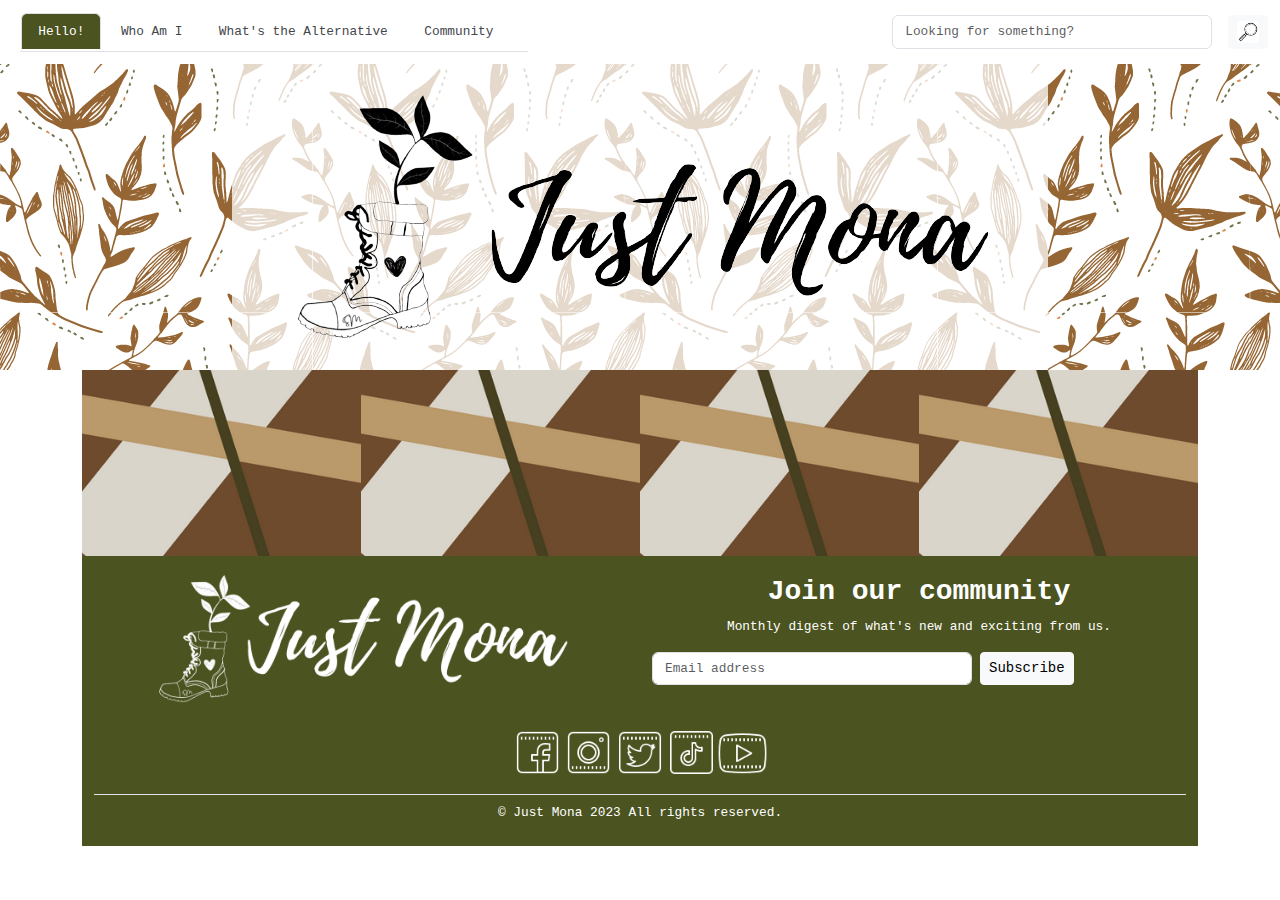
==== commit 789c481d: "changes" ====
--- a/index.html
+++ b/index.html
@@ -27,9 +27,6 @@
         <a class="nav-link" href="whoami.html">Who Am I</a>
       </li>
       <li class="nav-item">
-        <a class="nav-link" href="whatshappening.html">What's Happening</a>
-      </li>
-      <li class="nav-item">
         <a class="nav-link" href="alternatives.html">What's the Alternative</a>
       </li>
       <li class="nav-item">
@@ -64,7 +61,6 @@
         <ul class="nav nav-pills flex-column text-center">
         <li> <a class="nav-link active" href="index.html">Hello!</a></li>
         <li> <a class="nav-link" href="whoami.html">Who Am I</a></li>
-        <li> <a class="nav-link" href="whatshappening.html">What's Happening</a></li>
         <li> <a class="nav-link" href="alternatives.html">What's the Alternative</a></li>
         <li> <a class="nav-link" href="community.html">Community</a></li>
         </ul>
@@ -77,8 +73,23 @@
                 <div class="d-flex gap-2">
                   <label for="newsletter1" class="visually-hidden">Email address</label>
                   <input id="newsletter1" type="text" class="form-control" placeholder="Email address">
-                  <button class="btn btn-light" type="button">Subscribe</button>
-                </div>
+                  <button class="btn btn-light btn-sm" type="button" data-bs-toggle="modal" data-bs-target="#subscribeModal">Subscribe</button>
+                    <div class="modal fade" id="subscribeModal" tabindex="-1" aria-labelledby="subscribeModalLabel" aria-hidden="true">
+                      <div class="modal-dialog">
+                        <div class="modal-content">
+                          <div class="modal-header">
+                            <h1 class="modal-title" id="subscribeModalLabel">Welcome!</h1>
+                            <button type="button" class="btn-close" data-bs-dismiss="modal" aria-label="Close"></button>
+                          </div>
+                          <div class="modal-body">
+                            Thank you for choosing to be a part of this community.
+                          </div>
+                          <div class="modal-footer">
+                            <button type="button" class="btn btn-secondary" data-bs-dismiss="modal">Close</button>
+                          </div>
+                        </div>
+                      </div>
+                    </div>
             </form>
         </div>
         <br>
@@ -104,151 +115,73 @@
     </div>
   </div>
       <!-- content -->
-      <div class="album py-5 bg-light">
-        <div class="container">
-    
-          <div class="row row-cols-1 row-cols-sm-2 row-cols-md-3 g-3">
-            <div class="col">
-              <div class="card shadow-sm">
-                <svg class="bd-placeholder-img card-img-top" width="100%" height="225" xmlns="http://www.w3.org/2000/svg" role="img" aria-label="Placeholder: Thumbnail" preserveAspectRatio="xMidYMid slice" focusable="false"><title>Placeholder</title><rect width="100%" height="100%" fill="#55595c"></rect><text x="50%" y="50%" fill="#eceeef" dy=".3em">Thumbnail</text></svg>
-                <div class="card-body">
-                  <p class="card-text">This is a wider card with supporting text below as a natural lead-in to additional content. This content is a little bit longer.</p>
-                  <div class="d-flex justify-content-between align-items-center">
-                    <div class="btn-group">
-                      <button type="button" class="btn btn-sm btn-outline-secondary">View</button>
-                      <button type="button" class="btn btn-sm btn-outline-secondary">Edit</button>
-                    </div>
-                    <small class="text-muted">9 mins</small>
-                  </div>
-                </div>
-              </div>
-            </div>
-            <div class="col">
-              <div class="card shadow-sm">
-                <svg class="bd-placeholder-img card-img-top" width="100%" height="225" xmlns="http://www.w3.org/2000/svg" role="img" aria-label="Placeholder: Thumbnail" preserveAspectRatio="xMidYMid slice" focusable="false"><title>Placeholder</title><rect width="100%" height="100%" fill="#55595c"></rect><text x="50%" y="50%" fill="#eceeef" dy=".3em">Thumbnail</text></svg>
-                <div class="card-body">
-                  <p class="card-text">This is a wider card with supporting text below as a natural lead-in to additional content. This content is a little bit longer.</p>
-                  <div class="d-flex justify-content-between align-items-center">
-                    <div class="btn-group">
-                      <button type="button" class="btn btn-sm btn-outline-secondary">View</button>
-                      <button type="button" class="btn btn-sm btn-outline-secondary">Edit</button>
-                    </div>
-                    <small class="text-muted">9 mins</small>
-                  </div>
-                </div>
-              </div>
-            </div>
-            <div class="col">
-              <div class="card shadow-sm">
-                <svg class="bd-placeholder-img card-img-top" width="100%" height="225" xmlns="http://www.w3.org/2000/svg" role="img" aria-label="Placeholder: Thumbnail" preserveAspectRatio="xMidYMid slice" focusable="false"><title>Placeholder</title><rect width="100%" height="100%" fill="#55595c"></rect><text x="50%" y="50%" fill="#eceeef" dy=".3em">Thumbnail</text></svg>
-                <div class="card-body">
-                  <p class="card-text">This is a wider card with supporting text below as a natural lead-in to additional content. This content is a little bit longer.</p>
-                  <div class="d-flex justify-content-between align-items-center">
-                    <div class="btn-group">
-                      <button type="button" class="btn btn-sm btn-outline-secondary">View</button>
-                      <button type="button" class="btn btn-sm btn-outline-secondary">Edit</button>
-                    </div>
-                    <small class="text-muted">9 mins</small>
-                  </div>
-                </div>
-              </div>
-            </div>
-    
-            <div class="col">
-              <div class="card shadow-sm">
-                <svg class="bd-placeholder-img card-img-top" width="100%" height="225" xmlns="http://www.w3.org/2000/svg" role="img" aria-label="Placeholder: Thumbnail" preserveAspectRatio="xMidYMid slice" focusable="false"><title>Placeholder</title><rect width="100%" height="100%" fill="#55595c"></rect><text x="50%" y="50%" fill="#eceeef" dy=".3em">Thumbnail</text></svg>
-                <div class="card-body">
-                  <p class="card-text">This is a wider card with supporting text below as a natural lead-in to additional content. This content is a little bit longer.</p>
-                  <div class="d-flex justify-content-between align-items-center">
-                    <div class="btn-group">
-                      <button type="button" class="btn btn-sm btn-outline-secondary">View</button>
-                      <button type="button" class="btn btn-sm btn-outline-secondary">Edit</button>
-                    </div>
-                    <small class="text-muted">9 mins</small>
-                  </div>
-                </div>
-              </div>
-            </div>
-            <div class="col">
-              <div class="card shadow-sm">
-                <svg class="bd-placeholder-img card-img-top" width="100%" height="225" xmlns="http://www.w3.org/2000/svg" role="img" aria-label="Placeholder: Thumbnail" preserveAspectRatio="xMidYMid slice" focusable="false"><title>Placeholder</title><rect width="100%" height="100%" fill="#55595c"></rect><text x="50%" y="50%" fill="#eceeef" dy=".3em">Thumbnail</text></svg>
-                <div class="card-body">
-                  <p class="card-text">This is a wider card with supporting text below as a natural lead-in to additional content. This content is a little bit longer.</p>
-                  <div class="d-flex justify-content-between align-items-center">
-                    <div class="btn-group">
-                      <button type="button" class="btn btn-sm btn-outline-secondary">View</button>
-                      <button type="button" class="btn btn-sm btn-outline-secondary">Edit</button>
-                    </div>
-                    <small class="text-muted">9 mins</small>
-                  </div>
-                </div>
-              </div>
-            </div>
-            <div class="col">
-              <div class="card shadow-sm">
-                <svg class="bd-placeholder-img card-img-top" width="100%" height="225" xmlns="http://www.w3.org/2000/svg" role="img" aria-label="Placeholder: Thumbnail" preserveAspectRatio="xMidYMid slice" focusable="false"><title>Placeholder</title><rect width="100%" height="100%" fill="#55595c"></rect><text x="50%" y="50%" fill="#eceeef" dy=".3em">Thumbnail</text></svg>
-                <div class="card-body">
-                  <p class="card-text">This is a wider card with supporting text below as a natural lead-in to additional content. This content is a little bit longer.</p>
-                  <div class="d-flex justify-content-between align-items-center">
-                    <div class="btn-group">
-                      <button type="button" class="btn btn-sm btn-outline-secondary">View</button>
-                      <button type="button" class="btn btn-sm btn-outline-secondary">Edit</button>
-                    </div>
-                    <small class="text-muted">9 mins</small>
-                  </div>
-                </div>
-              </div>
-            </div>
-    
-            <div class="col">
-              <div class="card shadow-sm">
-                <svg class="bd-placeholder-img card-img-top" width="100%" height="225" xmlns="http://www.w3.org/2000/svg" role="img" aria-label="Placeholder: Thumbnail" preserveAspectRatio="xMidYMid slice" focusable="false"><title>Placeholder</title><rect width="100%" height="100%" fill="#55595c"></rect><text x="50%" y="50%" fill="#eceeef" dy=".3em">Thumbnail</text></svg>
-                <div class="card-body">
-                  <p class="card-text">This is a wider card with supporting text below as a natural lead-in to additional content. This content is a little bit longer.</p>
-                  <div class="d-flex justify-content-between align-items-center">
-                    <div class="btn-group">
-                      <button type="button" class="btn btn-sm btn-outline-secondary">View</button>
-                      <button type="button" class="btn btn-sm btn-outline-secondary">Edit</button>
-                    </div>
-                    <small class="text-muted">9 mins</small>
-                  </div>
-                </div>
-              </div>
-            </div>
-            <div class="col">
-              <div class="card shadow-sm">
-                <svg class="bd-placeholder-img card-img-top" width="100%" height="225" xmlns="http://www.w3.org/2000/svg" role="img" aria-label="Placeholder: Thumbnail" preserveAspectRatio="xMidYMid slice" focusable="false"><title>Placeholder</title><rect width="100%" height="100%" fill="#55595c"></rect><text x="50%" y="50%" fill="#eceeef" dy=".3em">Thumbnail</text></svg>
-                <div class="card-body">
-                  <p class="card-text">This is a wider card with supporting text below as a natural lead-in to additional content. This content is a little bit longer.</p>
-                  <div class="d-flex justify-content-between align-items-center">
-                    <div class="btn-group">
-                      <button type="button" class="btn btn-sm btn-outline-secondary">View</button>
-                      <button type="button" class="btn btn-sm btn-outline-secondary">Edit</button>
-                    </div>
-                    <small class="text-muted">9 mins</small>
-                  </div>
-                </div>
-              </div>
-            </div>
-            <div class="col">
-              <div class="card shadow-sm">
-                <svg class="bd-placeholder-img card-img-top" width="100%" height="225" xmlns="http://www.w3.org/2000/svg" role="img" aria-label="Placeholder: Thumbnail" preserveAspectRatio="xMidYMid slice" focusable="false"><title>Placeholder</title><rect width="100%" height="100%" fill="#55595c"></rect><text x="50%" y="50%" fill="#eceeef" dy=".3em">Thumbnail</text></svg>
-                <div class="card-body">
-                  <p class="card-text">This is a wider card with supporting text below as a natural lead-in to additional content. This content is a little bit longer.</p>
-                  <div class="d-flex justify-content-between align-items-center">
-                    <div class="btn-group">
-                      <button type="button" class="btn btn-sm btn-outline-secondary">View</button>
-                      <button type="button" class="btn btn-sm btn-outline-secondary">Edit</button>
-                    </div>
-                    <small class="text-muted">9 mins</small>
-                  </div>
-                </div>
-              </div>
-            </div>
-          </div>
-        </div>
+      <div class="container text-center">
+        <div class="row" style="padding: 0; margin:0">
+          <div class="col-3" style="padding:0; margin:0">
+            <div id="carouselExampleSlidesOnly" class="carousel slide carousel-fade" data-bs-ride="carousel" data-bs-pause="false">
+              <div class="carousel-inner">
+                <div class="carousel-item active" data-bs-interval="5000">
+                  <img src="alternative/water bottle/3.png" class="img-fluid" alt="mineral water bottle">
+                </div>
+                <div class="carousel-item" data-bs-interval="2000">
+                  <img src="alternative/water bottle/2.png" class="img-fluid" alt="garbage water bottle">
+                </div>
+                <div class="carousel-item" data-bs-interval="2000">
+                  <img src="alternative/water bottle/1.png" class="img-fluid" alt="waste wate bottle">
+                </div>
+              </div>
+            </div> 
+          </div>
+          <div class="col-3" style="padding:0; margin:0">
+            <div id="carouselExampleSlidesOnly" class="carousel slide carousel-fade" data-bs-ride="carousel"  data-bs-pause="false">
+              <div class="carousel-inner">
+                <div class="carousel-item active" data-bs-interval="5000">
+                  <img src="alternative/water bottle/3.png" class="img-fluid" alt="mineral water bottle">
+                </div>
+                <div class="carousel-item" data-bs-interval="2000">
+                  <img src="alternative/water bottle/2.png" class="img-fluid" alt="garbage water bottle">
+                </div>
+                <div class="carousel-item" data-bs-interval="2000">
+                  <img src="alternative/water bottle/1.png" class="img-fluid" alt="waste wate bottle">
+                </div>
+              </div>
+            </div> 
+          </div>
+          <div class="col-3" style="padding:0; margin:0">
+            <div id="carouselExampleSlidesOnly" class="carousel slide carousel-fade" data-bs-ride="carousel" data-bs-pause="false">
+              <div class="carousel-inner">
+                <div class="carousel-item active" data-bs-interval="5000">
+                  <img src="alternative/water bottle/3.png" class="img-fluid" alt="mineral water bottle">
+                </div>
+                <div class="carousel-item" data-bs-interval="2000">
+                  <img src="alternative/water bottle/2.png" class="img-fluid" alt="garbage water bottle">
+                </div>
+                <div class="carousel-item" data-bs-interval="2000">
+                  <img src="alternative/water bottle/1.png" class="img-fluid" alt="waste wate bottle">
+                </div>
+              </div>
+            </div> 
+          </div>
+          <div class="col-3" style="padding:0; margin:0">
+            <div id="carouselExampleSlidesOnly" class="carousel slide carousel-fade" data-bs-ride="carousel" data-bs-pause="false">
+              <div class="carousel-inner">
+                <div class="carousel-item active" data-bs-interval="5000">
+                  <img src="alternative/water bottle/3.png" class="img-fluid" alt="mineral water bottle">
+                </div>
+                <div class="carousel-item" data-bs-interval="2000">
+                  <img src="alternative/water bottle/2.png" class="img-fluid" alt="garbage water bottle">
+                </div>
+                <div class="carousel-item" data-bs-interval="2000">
+                  <img src="alternative/water bottle/1.png" class="img-fluid" alt="waste wate bottle">
+                </div>
+              </div>
+            </div> 
+          </div>
       </div>
-   
+      
+      
+      
+         
       <!-- Footer -->
 <footer class="footer">
 <div class="container d-none d-md-block">
@@ -264,7 +197,23 @@
     <div class="d-flex gap-2">
       <label for="newsletter1" class="visually-hidden">Email address</label>
       <input id="newsletter1" type="text" class="form-control" placeholder="Email address">
-      <button class="btn btn-light btn-sm" type="button">Subscribe</button>
+      <button class="btn btn-light btn-sm" type="button" data-bs-toggle="modal" data-bs-target="#subscribeModal">Subscribe</button>
+      <div class="modal fade" id="subscribeModal" tabindex="-1" aria-labelledby="subscribeModalLabel" aria-hidden="true">
+        <div class="modal-dialog">
+          <div class="modal-content">
+            <div class="modal-header">
+              <h1 class="modal-title" id="subscribeModalLabel">Welcome!</h1>
+              <button type="button" class="btn-close" data-bs-dismiss="modal" aria-label="Close"></button>
+            </div>
+            <div class="modal-body">
+              Thank you for choosing to be a part of this community.
+            </div>
+            <div class="modal-footer">
+              <button type="button" class="btn btn-secondary" data-bs-dismiss="modal">Close</button>
+            </div>
+          </div>
+        </div>
+      </div>
     </div>
   </form>
 </div>
--- a/style.css
+++ b/style.css
@@ -92,7 +92,7 @@
 
 .header {
   max-width: auto;
-  height: 7vw;
+  height: 10vw;
   margin-top: 5vw;
   
 }
@@ -122,6 +122,20 @@
   width:auto;
 }
 
+.modal-title {
+  font-family: 'Courier New', Courier, monospace;
+  font-size: xx-large;
+  color: black;
+  text-align: center;
+}
+
+.modal-body {
+  font-family: 'Courier New', Courier, monospace;
+  font-size: large;
+  font-style: oblique;
+  color: black;
+}
+
 .content {
   font-family: 'Courier New', Courier, monospace;
   font-size: medium;
@@ -131,26 +145,76 @@
   border: 2px;
   border-color: aliceblue;
   margin: 2px;
+  margin-bottom: 2px;
 }
 
 /* Who Am I */
 
 .profilepic {
+  height:25vw;
+  width: auto;
+  
+}
+
+@media only screen and (max-width: 768px) {
+  .profilepic {
+    height:auto;
+    width: 50vw;
+    padding-top: 12vw;
+  }
+}
+.title {
   height: 30vw;
-  width: 30vw;
-  border-radius: 50%;
-}
-
-.aboutmeone {
-  width:10vw;
+  align-items: center;
+  margin-left: 5px;
+}
+
+@media only screen and (max-width: 768px) {
+.title {
   height: auto;
-  float:left;
-  background-color: #4b5320;
-}
-
-.aboutmetwo {
-  width:90vw;
+  width:100vw;
+  margin-top: 5px;
+  align-self: center;
+}
+}
+
+.aboutme {
+  font-family: 'Courier New', Courier, monospace;
+  color: black;
+  font-weight: bold;
+  font-size: 15px;
+  text-align: center;
+  background-color: white;
+  padding: 5px;
+}
+
+.mission {
+  width: 40vw;
+  height:auto;
+  margin: 2px;
+  border-radius: 5%;
+}
+
+.flexlist {
+  font-family: 'Courier New', Courier, monospace;
+  font-size: 15px;
+  font-weight: bold;
+  color: black;
+  padding: 5px;
+}
+
+.emphasize {
+  font-family: 'Courier New', Courier, monospace;
+  font-size: 18px;
+  color: black;
+  font-weight:bolder;
+}
+
+#mandm {
+  background-image: url(mp1/oranges.png);
+  max-width: max-content;
   height: auto;
-  font-family: 'Courier New', Courier, monospace;
-}
-
+  align-items: center;
+  padding: 20px;
+}
+/* Alternative */
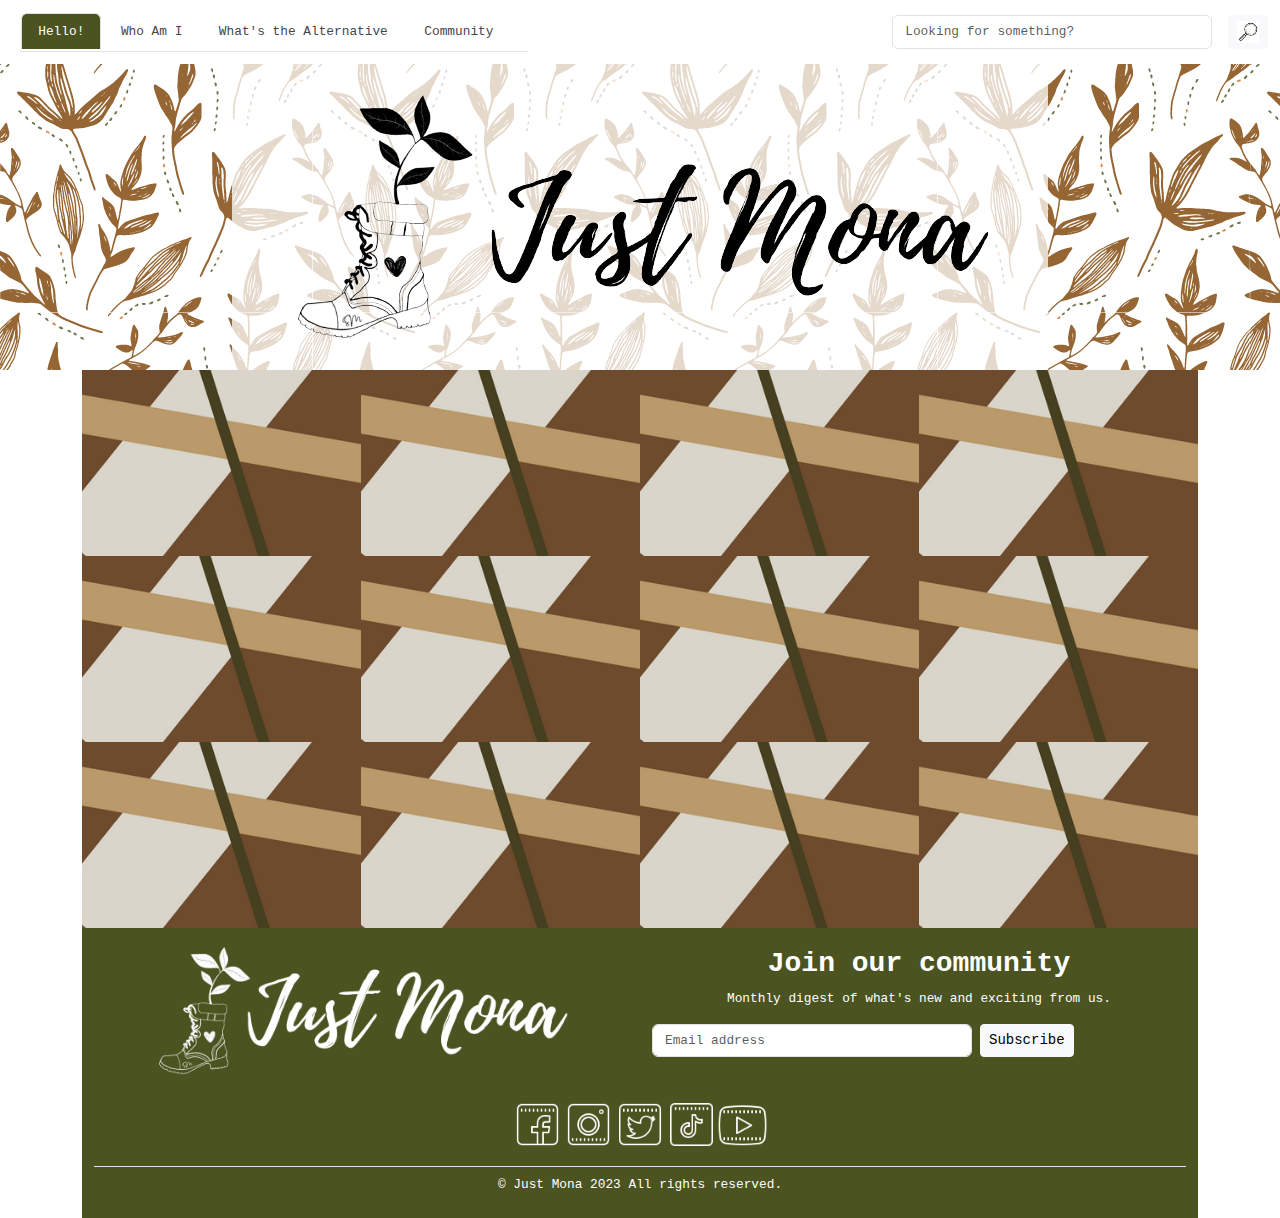
==== commit 78a07486: "subsribe botton" ====
--- a/index.html
+++ b/index.html
@@ -117,7 +117,7 @@
       <!-- content -->
       <div class="container text-center">
         <div class="row" style="padding: 0; margin:0">
-          <div class="col-3" style="padding:0; margin:0">
+          <div class="col-6 col-md-3" style="padding:0; margin:0">
             <div id="carouselExampleSlidesOnly" class="carousel slide carousel-fade" data-bs-ride="carousel" data-bs-pause="false">
               <div class="carousel-inner">
                 <div class="carousel-item active" data-bs-interval="5000">
@@ -132,7 +132,7 @@
               </div>
             </div> 
           </div>
-          <div class="col-3" style="padding:0; margin:0">
+          <div class="col-6 col-md-3" style="padding:0; margin:0">
             <div id="carouselExampleSlidesOnly" class="carousel slide carousel-fade" data-bs-ride="carousel"  data-bs-pause="false">
               <div class="carousel-inner">
                 <div class="carousel-item active" data-bs-interval="5000">
@@ -147,7 +147,7 @@
               </div>
             </div> 
           </div>
-          <div class="col-3" style="padding:0; margin:0">
+          <div class="col-6 col-md-3" style="padding:0; margin:0">
             <div id="carouselExampleSlidesOnly" class="carousel slide carousel-fade" data-bs-ride="carousel" data-bs-pause="false">
               <div class="carousel-inner">
                 <div class="carousel-item active" data-bs-interval="5000">
@@ -162,7 +162,7 @@
               </div>
             </div> 
           </div>
-          <div class="col-3" style="padding:0; margin:0">
+          <div class="col-6 col-md-3" style="padding:0; margin:0">
             <div id="carouselExampleSlidesOnly" class="carousel slide carousel-fade" data-bs-ride="carousel" data-bs-pause="false">
               <div class="carousel-inner">
                 <div class="carousel-item active" data-bs-interval="5000">
@@ -177,6 +177,132 @@
               </div>
             </div> 
           </div>
+      </div>
+      
+      <div class="row" style="padding: 0; margin:0">
+        <div class="col-6 col-md-3" style="padding:0; margin:0">
+          <div id="carouselExampleSlidesOnly" class="carousel slide carousel-fade" data-bs-ride="carousel" data-bs-pause="false">
+            <div class="carousel-inner">
+              <div class="carousel-item active" data-bs-interval="5000">
+                <img src="alternative/water bottle/3.png" class="img-fluid" alt="mineral water bottle">
+              </div>
+              <div class="carousel-item" data-bs-interval="2000">
+                <img src="alternative/water bottle/2.png" class="img-fluid" alt="garbage water bottle">
+              </div>
+              <div class="carousel-item" data-bs-interval="2000">
+                <img src="alternative/water bottle/1.png" class="img-fluid" alt="waste wate bottle">
+              </div>
+            </div>
+          </div> 
+        </div>
+        <div class="col-6 col-md-3" style="padding:0; margin:0">
+          <div id="carouselExampleSlidesOnly" class="carousel slide carousel-fade" data-bs-ride="carousel" data-bs-pause="false">
+            <div class="carousel-inner">
+              <div class="carousel-item active" data-bs-interval="5000">
+                <img src="alternative/water bottle/3.png" class="img-fluid" alt="mineral water bottle">
+              </div>
+              <div class="carousel-item" data-bs-interval="2000">
+                <img src="alternative/water bottle/2.png" class="img-fluid" alt="garbage water bottle">
+              </div>
+              <div class="carousel-item" data-bs-interval="2000">
+                <img src="alternative/water bottle/1.png" class="img-fluid" alt="waste wate bottle">
+              </div>
+            </div>
+          </div> 
+        </div>
+        <div class="col-6 col-md-3" style="padding:0; margin:0">
+          <div id="carouselExampleSlidesOnly" class="carousel slide carousel-fade" data-bs-ride="carousel" data-bs-pause="false">
+            <div class="carousel-inner">
+              <div class="carousel-item active" data-bs-interval="5000">
+                <img src="alternative/water bottle/3.png" class="img-fluid" alt="mineral water bottle">
+              </div>
+              <div class="carousel-item" data-bs-interval="2000">
+                <img src="alternative/water bottle/2.png" class="img-fluid" alt="garbage water bottle">
+              </div>
+              <div class="carousel-item" data-bs-interval="2000">
+                <img src="alternative/water bottle/1.png" class="img-fluid" alt="waste wate bottle">
+              </div>
+            </div>
+          </div> 
+        </div>
+        <div class="col-6 col-md-3" style="padding:0; margin:0">
+          <div id="carouselExampleSlidesOnly" class="carousel slide carousel-fade" data-bs-ride="carousel" data-bs-pause="false">
+            <div class="carousel-inner">
+              <div class="carousel-item active" data-bs-interval="5000">
+                <img src="alternative/water bottle/3.png" class="img-fluid" alt="mineral water bottle">
+              </div>
+              <div class="carousel-item" data-bs-interval="2000">
+                <img src="alternative/water bottle/2.png" class="img-fluid" alt="garbage water bottle">
+              </div>
+              <div class="carousel-item" data-bs-interval="2000">
+                <img src="alternative/water bottle/1.png" class="img-fluid" alt="waste wate bottle">
+              </div>
+            </div>
+          </div> 
+        </div>
+      </div>
+      
+      <div class="row" style="padding: 0; margin:0">
+        <div class="col-6 col-md-3" style="padding:0; margin:0">
+          <div id="carouselExampleSlidesOnly" class="carousel slide carousel-fade" data-bs-ride="carousel" data-bs-pause="false">
+            <div class="carousel-inner">
+              <div class="carousel-item active" data-bs-interval="5000">
+                <img src="alternative/water bottle/3.png" class="img-fluid" alt="mineral water bottle">
+              </div>
+              <div class="carousel-item" data-bs-interval="2000">
+                <img src="alternative/water bottle/2.png" class="img-fluid" alt="garbage water bottle">
+              </div>
+              <div class="carousel-item" data-bs-interval="2000">
+                <img src="alternative/water bottle/1.png" class="img-fluid" alt="waste wate bottle">
+              </div>
+            </div>
+          </div> 
+        </div>
+        <div class="col-6 col-md-3" style="padding:0; margin:0">
+          <div id="carouselExampleSlidesOnly" class="carousel slide carousel-fade" data-bs-ride="carousel" data-bs-pause="false">
+            <div class="carousel-inner">
+              <div class="carousel-item active" data-bs-interval="5000">
+                <img src="alternative/water bottle/3.png" class="img-fluid" alt="mineral water bottle">
+              </div>
+              <div class="carousel-item" data-bs-interval="2000">
+                <img src="alternative/water bottle/2.png" class="img-fluid" alt="garbage water bottle">
+              </div>
+              <div class="carousel-item" data-bs-interval="2000">
+                <img src="alternative/water bottle/1.png" class="img-fluid" alt="waste wate bottle">
+              </div>
+            </div>
+          </div> 
+        </div>
+        <div class="col-6 col-md-3" style="padding:0; margin:0">
+          <div id="carouselExampleSlidesOnly" class="carousel slide carousel-fade" data-bs-ride="carousel" data-bs-pause="false">
+            <div class="carousel-inner">
+              <div class="carousel-item active" data-bs-interval="5000">
+                <img src="alternative/water bottle/3.png" class="img-fluid" alt="mineral water bottle">
+              </div>
+              <div class="carousel-item" data-bs-interval="2000">
+                <img src="alternative/water bottle/2.png" class="img-fluid" alt="garbage water bottle">
+              </div>
+              <div class="carousel-item" data-bs-interval="2000">
+                <img src="alternative/water bottle/1.png" class="img-fluid" alt="waste wate bottle">
+              </div>
+            </div>
+          </div> 
+        </div>
+        <div class="col-6 col-md-3" style="padding:0; margin:0">
+          <div id="carouselExampleSlidesOnly" class="carousel slide carousel-fade" data-bs-ride="carousel" data-bs-pause="false">
+            <div class="carousel-inner">
+              <div class="carousel-item active" data-bs-interval="5000">
+                <img src="alternative/water bottle/3.png" class="img-fluid" alt="mineral water bottle">
+              </div>
+              <div class="carousel-item" data-bs-interval="2000">
+                <img src="alternative/water bottle/2.png" class="img-fluid" alt="garbage water bottle">
+              </div>
+              <div class="carousel-item" data-bs-interval="2000">
+                <img src="alternative/water bottle/1.png" class="img-fluid" alt="waste wate bottle">
+              </div>
+            </div>
+          </div> 
+        </div>
       </div>
       
       
--- a/style.css
+++ b/style.css
@@ -97,6 +97,15 @@
   
 }
 
+@media only screen and (max-width: 768px) {
+  .header {
+    max-width: auto;
+    height: 15vw;
+    margin-top: 13vw;
+    
+  }
+}
+
 .offcanvasitem {
   font-family:'Courier New', Courier, monospace;
   font-size: 10px;
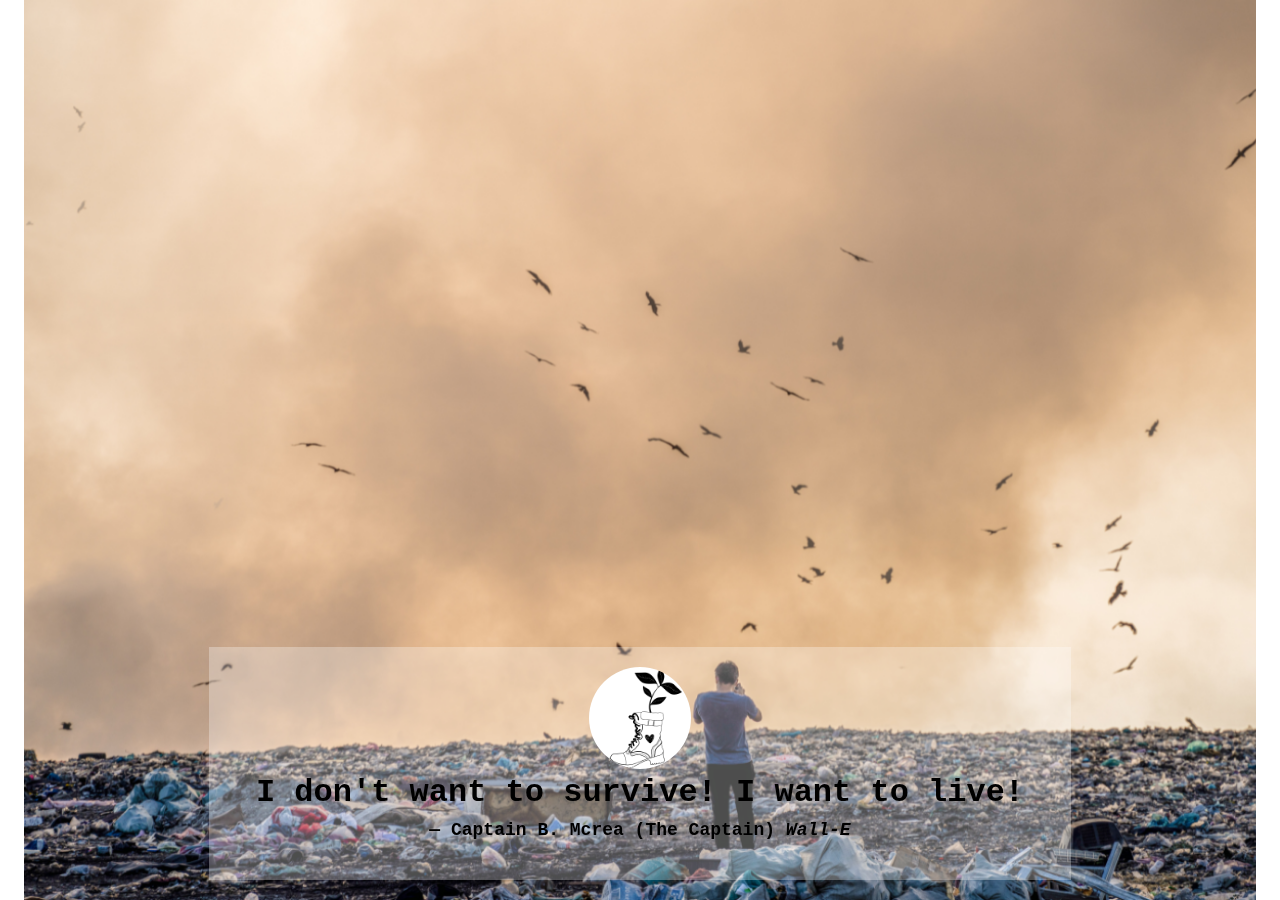
==== commit 768024ff: "cover page" ====
--- a/index.html
+++ b/index.html
@@ -4,361 +4,62 @@
     <meta charset="UTF-8">
     <meta http-equiv="X-UA-Compatible" content="IE=edge">
     <meta name="viewport" content="width=device-width, initial-scale=1.0">
-    <title>Document</title>
+    <title>justmona</title>
        <!-- bootstrap css -->
     <link href="bootstrap/css/bootstrap.min.css" rel="stylesheet">
     <link rel="stylesheet" href="style.css">
     
 </head>
-<body>
-      <!-- navbar -->
-<nav class="navbar fixed-top">
-  <div class="container-fluid ">
-    <div class="d-md-none">
-        <img src="mp1\logo.png" class="menu" data-bs-toggle="offcanvas" role="button" data-bs-target="#navbarOffcanvas">
-    </div>
-  <div class="d-none d-md-block">
-    <ul class="nav nav-tabs mx-2 pe-3">
-    <!--Page active links-->
-      <li class="nav-item">
-        <a class="nav-link active" href="index.html">Hello!</a>
-      </li>
-      <li class="nav-item">
-        <a class="nav-link" href="whoami.html">Who Am I</a>
-      </li>
-      <li class="nav-item">
-        <a class="nav-link" href="alternatives.html">What's the Alternative</a>
-      </li>
-      <li class="nav-item">
-        <a class="nav-link" href="community.html">Community</a>
-      </li>
-    </ul>
-    </div>
-    <div>
-    <div class="d-flex float-end">
-    <form class="me-3">
-      <input type="text" class="form-control" placeholder="Looking for something?">
-    </form>
-    <button type="button" class="btn btn-light btn-sm"><img src=mp1/icons8-search-80.png class="buttons"></button>
-    </div>
-    </div>
-  <!-- offcanvas menu-->  
-      <div class="offcanvas offcanvas-start" data-bs-scroll="true" tabindex="-1" id="navbarOffcanvas">
-        <div class="offcanvas-header">
-        <div class="container">
-          <div class="row justify-content-end">
-        <button type="button" class="btn-close mx-2 my-2" data-bs-dismiss="offcanvas"></button>
-        </div>
-        <div class="row">
-          <img src="mp1/banner2.png" class="img-fluid">
-        </div>
-        </div>
-        </div>
-
-        <div class="offcanvas-body justify-content-center" id="offcanvasitem">
-        <br>
-      <!--Page active links-->
-        <ul class="nav nav-pills flex-column text-center">
-        <li> <a class="nav-link active" href="index.html">Hello!</a></li>
-        <li> <a class="nav-link" href="whoami.html">Who Am I</a></li>
-        <li> <a class="nav-link" href="alternatives.html">What's the Alternative</a></li>
-        <li> <a class="nav-link" href="community.html">Community</a></li>
-        </ul>
-        <br>
-        <br>
-        <div class="container text-center">
-            <form class="offcanvasitem">
-                <h2><strong>Join our community</strong></h2>
-                <p>Monthly digest of what's new and exciting from us.</p>
-                <div class="d-flex gap-2">
-                  <label for="newsletter1" class="visually-hidden">Email address</label>
-                  <input id="newsletter1" type="text" class="form-control" placeholder="Email address">
-                  <button class="btn btn-light btn-sm" type="button" data-bs-toggle="modal" data-bs-target="#subscribeModal">Subscribe</button>
-                    <div class="modal fade" id="subscribeModal" tabindex="-1" aria-labelledby="subscribeModalLabel" aria-hidden="true">
-                      <div class="modal-dialog">
-                        <div class="modal-content">
-                          <div class="modal-header">
-                            <h1 class="modal-title" id="subscribeModalLabel">Welcome!</h1>
-                            <button type="button" class="btn-close" data-bs-dismiss="modal" aria-label="Close"></button>
-                          </div>
-                          <div class="modal-body">
-                            Thank you for choosing to be a part of this community.
-                          </div>
-                          <div class="modal-footer">
-                            <button type="button" class="btn btn-secondary" data-bs-dismiss="modal">Close</button>
-                          </div>
-                        </div>
-                      </div>
-                    </div>
-            </form>
-        </div>
-        <br>
-        <div class="container">
-            <ul class="list-unstyled d-flex justify-content-center">
-              <li><a href="#"><img src=mp1/icons8-facebook-64-dark.png class="icons"></a></li>
-              <li><a href="#"><img src=mp1/icons8-instagram-64-dark.png class="icons"></a></li>
-              <li><a href="#"><img src=mp1/icons8-twitter-squared-64-dark.png class="icons"></a></li>
-              <li><a href="#"><img src=mp1/icons8-tiktok-64-dark.png class="icons"></a></li>
-              <li><a href="#"><img src=mp1/icons8-youtube-64-dark.png class="icons"></a></li>
-            </ul>
-        </div>
-        </div>
-      </div>
-  </div>
-</nav>
-
-
-      <!-- header -->
-  <div class="homeheader">
-    <div class="container-fluid text-center"> 
-      <div class="d-none d-md-block"><img src="mp1/banner.png" class="banner"></div>
-    </div>
-  </div>
-      <!-- content -->
-      <div class="container text-center">
-        <div class="row" style="padding: 0; margin:0">
-          <div class="col-6 col-md-3" style="padding:0; margin:0">
-            <div id="carouselExampleSlidesOnly" class="carousel slide carousel-fade" data-bs-ride="carousel" data-bs-pause="false">
-              <div class="carousel-inner">
-                <div class="carousel-item active" data-bs-interval="5000">
-                  <img src="alternative/water bottle/3.png" class="img-fluid" alt="mineral water bottle">
-                </div>
-                <div class="carousel-item" data-bs-interval="2000">
-                  <img src="alternative/water bottle/2.png" class="img-fluid" alt="garbage water bottle">
-                </div>
-                <div class="carousel-item" data-bs-interval="2000">
-                  <img src="alternative/water bottle/1.png" class="img-fluid" alt="waste wate bottle">
-                </div>
-              </div>
-            </div> 
-          </div>
-          <div class="col-6 col-md-3" style="padding:0; margin:0">
-            <div id="carouselExampleSlidesOnly" class="carousel slide carousel-fade" data-bs-ride="carousel"  data-bs-pause="false">
-              <div class="carousel-inner">
-                <div class="carousel-item active" data-bs-interval="5000">
-                  <img src="alternative/water bottle/3.png" class="img-fluid" alt="mineral water bottle">
-                </div>
-                <div class="carousel-item" data-bs-interval="2000">
-                  <img src="alternative/water bottle/2.png" class="img-fluid" alt="garbage water bottle">
-                </div>
-                <div class="carousel-item" data-bs-interval="2000">
-                  <img src="alternative/water bottle/1.png" class="img-fluid" alt="waste wate bottle">
-                </div>
-              </div>
-            </div> 
-          </div>
-          <div class="col-6 col-md-3" style="padding:0; margin:0">
-            <div id="carouselExampleSlidesOnly" class="carousel slide carousel-fade" data-bs-ride="carousel" data-bs-pause="false">
-              <div class="carousel-inner">
-                <div class="carousel-item active" data-bs-interval="5000">
-                  <img src="alternative/water bottle/3.png" class="img-fluid" alt="mineral water bottle">
-                </div>
-                <div class="carousel-item" data-bs-interval="2000">
-                  <img src="alternative/water bottle/2.png" class="img-fluid" alt="garbage water bottle">
-                </div>
-                <div class="carousel-item" data-bs-interval="2000">
-                  <img src="alternative/water bottle/1.png" class="img-fluid" alt="waste wate bottle">
-                </div>
-              </div>
-            </div> 
-          </div>
-          <div class="col-6 col-md-3" style="padding:0; margin:0">
-            <div id="carouselExampleSlidesOnly" class="carousel slide carousel-fade" data-bs-ride="carousel" data-bs-pause="false">
-              <div class="carousel-inner">
-                <div class="carousel-item active" data-bs-interval="5000">
-                  <img src="alternative/water bottle/3.png" class="img-fluid" alt="mineral water bottle">
-                </div>
-                <div class="carousel-item" data-bs-interval="2000">
-                  <img src="alternative/water bottle/2.png" class="img-fluid" alt="garbage water bottle">
-                </div>
-                <div class="carousel-item" data-bs-interval="2000">
-                  <img src="alternative/water bottle/1.png" class="img-fluid" alt="waste wate bottle">
-                </div>
-              </div>
-            </div> 
-          </div>
-      </div>
-      
-      <div class="row" style="padding: 0; margin:0">
-        <div class="col-6 col-md-3" style="padding:0; margin:0">
+<body class="container-fluid text-center" data-new-gr-c-s-check-loaded="14.1097.0" data-gr-ext-installed=""> 
+      <div class="container-fluid">
           <div id="carouselExampleSlidesOnly" class="carousel slide carousel-fade" data-bs-ride="carousel" data-bs-pause="false">
             <div class="carousel-inner">
               <div class="carousel-item active" data-bs-interval="5000">
-                <img src="alternative/water bottle/3.png" class="img-fluid" alt="mineral water bottle">
+                <img src="mp1/16.png" class="coverslide" alt="wastedumpsite">
+                <div class="carousel-caption">
+                  <a href="home.html"><img src="mp1/logo.png" class="proceed"></a>
+                  <blockquote><p class="quote">I don't want to survive! I want to live!</p>
+                    <footer class="blockquote-footer">Captain B. Mcrea (The Captain) <cite title="Wall-E">Wall-E</cite></footer></blockquote>
+                </div>
               </div>
               <div class="carousel-item" data-bs-interval="2000">
-                <img src="alternative/water bottle/2.png" class="img-fluid" alt="garbage water bottle">
+                <img src="mp1/15.png" class="coverslide" alt="wastedumpsite">
+                <div class="carousel-caption">
+                  <a href="home.html"><img src="mp1/logo.png" class="proceed"></a>
+                  <blockquote><p class="quote">I don't want to survive! I want to live!</p>
+                    <footer class="blockquote-footer">Captain B. Mcrea (The Captain) <cite title="Wall-E">Wall-E</cite></footer></blockquote>
+                </div>
               </div>
               <div class="carousel-item" data-bs-interval="2000">
-                <img src="alternative/water bottle/1.png" class="img-fluid" alt="waste wate bottle">
+                <img src="mp1/17.png" class="coverslide" alt="wastedumpsite">
+                <div class="carousel-caption">
+                  <a href="home.html"><img src="mp1/logo.png" class="proceed"></a>
+                  <blockquote><p class="quote">I don't want to survive! I want to live!</p>
+                    <footer class="blockquote-footer">Captain B. Mcrea (The Captain) <cite title="Wall-E">Wall-E</cite></footer></blockquote>
+                </div>
+              </div>
+              <div class="carousel-item" data-bs-interval="2000">
+                <img src="mp1/17.png" class="coverslide" alt="wastedumpsite">
+                <div class="carousel-caption">
+                  <a href="home.html"><img src="mp1/logo.png" class="proceed"></a>
+                  <blockquote><p class="quote">I don't want to survive! I want to live!</p>
+                    <footer class="blockquote-footer">Captain B. Mcrea (The Captain) <cite title="Wall-E">Wall-E</cite></footer></blockquote>
+                </div>
+              </div>
+              <div class="carousel-item" data-bs-interval="2000">
+                <img src="mp1/18.png" class="coverslide" alt="wastedumpsite">
+                <div class="carousel-caption">
+                  <a href="home.html"><img src="mp1/logo.png" class="proceed"></a>
+                  <blockquote><p class="quote">I don't want to survive! I want to live!</p>
+                    <footer class="blockquote-footer">Captain B. Mcrea (The Captain) <cite title="Wall-E">Wall-E</cite></footer></blockquote>
+                </div>
               </div>
             </div>
-          </div> 
-        </div>
-        <div class="col-6 col-md-3" style="padding:0; margin:0">
-          <div id="carouselExampleSlidesOnly" class="carousel slide carousel-fade" data-bs-ride="carousel" data-bs-pause="false">
-            <div class="carousel-inner">
-              <div class="carousel-item active" data-bs-interval="5000">
-                <img src="alternative/water bottle/3.png" class="img-fluid" alt="mineral water bottle">
-              </div>
-              <div class="carousel-item" data-bs-interval="2000">
-                <img src="alternative/water bottle/2.png" class="img-fluid" alt="garbage water bottle">
-              </div>
-              <div class="carousel-item" data-bs-interval="2000">
-                <img src="alternative/water bottle/1.png" class="img-fluid" alt="waste wate bottle">
-              </div>
-            </div>
-          </div> 
-        </div>
-        <div class="col-6 col-md-3" style="padding:0; margin:0">
-          <div id="carouselExampleSlidesOnly" class="carousel slide carousel-fade" data-bs-ride="carousel" data-bs-pause="false">
-            <div class="carousel-inner">
-              <div class="carousel-item active" data-bs-interval="5000">
-                <img src="alternative/water bottle/3.png" class="img-fluid" alt="mineral water bottle">
-              </div>
-              <div class="carousel-item" data-bs-interval="2000">
-                <img src="alternative/water bottle/2.png" class="img-fluid" alt="garbage water bottle">
-              </div>
-              <div class="carousel-item" data-bs-interval="2000">
-                <img src="alternative/water bottle/1.png" class="img-fluid" alt="waste wate bottle">
-              </div>
-            </div>
-          </div> 
-        </div>
-        <div class="col-6 col-md-3" style="padding:0; margin:0">
-          <div id="carouselExampleSlidesOnly" class="carousel slide carousel-fade" data-bs-ride="carousel" data-bs-pause="false">
-            <div class="carousel-inner">
-              <div class="carousel-item active" data-bs-interval="5000">
-                <img src="alternative/water bottle/3.png" class="img-fluid" alt="mineral water bottle">
-              </div>
-              <div class="carousel-item" data-bs-interval="2000">
-                <img src="alternative/water bottle/2.png" class="img-fluid" alt="garbage water bottle">
-              </div>
-              <div class="carousel-item" data-bs-interval="2000">
-                <img src="alternative/water bottle/1.png" class="img-fluid" alt="waste wate bottle">
-              </div>
-            </div>
-          </div> 
-        </div>
-      </div>
-      
-      <div class="row" style="padding: 0; margin:0">
-        <div class="col-6 col-md-3" style="padding:0; margin:0">
-          <div id="carouselExampleSlidesOnly" class="carousel slide carousel-fade" data-bs-ride="carousel" data-bs-pause="false">
-            <div class="carousel-inner">
-              <div class="carousel-item active" data-bs-interval="5000">
-                <img src="alternative/water bottle/3.png" class="img-fluid" alt="mineral water bottle">
-              </div>
-              <div class="carousel-item" data-bs-interval="2000">
-                <img src="alternative/water bottle/2.png" class="img-fluid" alt="garbage water bottle">
-              </div>
-              <div class="carousel-item" data-bs-interval="2000">
-                <img src="alternative/water bottle/1.png" class="img-fluid" alt="waste wate bottle">
-              </div>
-            </div>
-          </div> 
-        </div>
-        <div class="col-6 col-md-3" style="padding:0; margin:0">
-          <div id="carouselExampleSlidesOnly" class="carousel slide carousel-fade" data-bs-ride="carousel" data-bs-pause="false">
-            <div class="carousel-inner">
-              <div class="carousel-item active" data-bs-interval="5000">
-                <img src="alternative/water bottle/3.png" class="img-fluid" alt="mineral water bottle">
-              </div>
-              <div class="carousel-item" data-bs-interval="2000">
-                <img src="alternative/water bottle/2.png" class="img-fluid" alt="garbage water bottle">
-              </div>
-              <div class="carousel-item" data-bs-interval="2000">
-                <img src="alternative/water bottle/1.png" class="img-fluid" alt="waste wate bottle">
-              </div>
-            </div>
-          </div> 
-        </div>
-        <div class="col-6 col-md-3" style="padding:0; margin:0">
-          <div id="carouselExampleSlidesOnly" class="carousel slide carousel-fade" data-bs-ride="carousel" data-bs-pause="false">
-            <div class="carousel-inner">
-              <div class="carousel-item active" data-bs-interval="5000">
-                <img src="alternative/water bottle/3.png" class="img-fluid" alt="mineral water bottle">
-              </div>
-              <div class="carousel-item" data-bs-interval="2000">
-                <img src="alternative/water bottle/2.png" class="img-fluid" alt="garbage water bottle">
-              </div>
-              <div class="carousel-item" data-bs-interval="2000">
-                <img src="alternative/water bottle/1.png" class="img-fluid" alt="waste wate bottle">
-              </div>
-            </div>
-          </div> 
-        </div>
-        <div class="col-6 col-md-3" style="padding:0; margin:0">
-          <div id="carouselExampleSlidesOnly" class="carousel slide carousel-fade" data-bs-ride="carousel" data-bs-pause="false">
-            <div class="carousel-inner">
-              <div class="carousel-item active" data-bs-interval="5000">
-                <img src="alternative/water bottle/3.png" class="img-fluid" alt="mineral water bottle">
-              </div>
-              <div class="carousel-item" data-bs-interval="2000">
-                <img src="alternative/water bottle/2.png" class="img-fluid" alt="garbage water bottle">
-              </div>
-              <div class="carousel-item" data-bs-interval="2000">
-                <img src="alternative/water bottle/1.png" class="img-fluid" alt="waste wate bottle">
-              </div>
-            </div>
-          </div> 
-        </div>
-      </div>
-      
-      
-      
-         
-      <!-- Footer -->
-<footer class="footer">
-<div class="container d-none d-md-block">
-<div class="row py-3">
-<div class="col text-center align-items-center">
-  <img src="mp1/footer.png" alt="logo" class="footerlogo">
-</div>
-<div class="col">
-  
-    <h3><strong>Join our community</strong> </h3>
-    <p>Monthly digest of what's new and exciting from us.</p>
-    <form>
-    <div class="d-flex gap-2">
-      <label for="newsletter1" class="visually-hidden">Email address</label>
-      <input id="newsletter1" type="text" class="form-control" placeholder="Email address">
-      <button class="btn btn-light btn-sm" type="button" data-bs-toggle="modal" data-bs-target="#subscribeModal">Subscribe</button>
-      <div class="modal fade" id="subscribeModal" tabindex="-1" aria-labelledby="subscribeModalLabel" aria-hidden="true">
-        <div class="modal-dialog">
-          <div class="modal-content">
-            <div class="modal-header">
-              <h1 class="modal-title" id="subscribeModalLabel">Welcome!</h1>
-              <button type="button" class="btn-close" data-bs-dismiss="modal" aria-label="Close"></button>
-            </div>
-            <div class="modal-body">
-              Thank you for choosing to be a part of this community.
-            </div>
-            <div class="modal-footer">
-              <button type="button" class="btn btn-secondary" data-bs-dismiss="modal">Close</button>
-            </div>
           </div>
-        </div>
-      </div>
+        </div>     
+        
     </div>
-  </form>
-</div>
-</div>
-</div>
-<div class="container-fluid">
-  <ul class="list-unstyled d-flex pt-2 justify-content-center">
-    <li><a class="link-dark" href="#"><img src=mp1/icons8-facebook-64.png class="icons"></a></li>
-    <li><a class="link-dark" href="#"><img src=mp1/icons8-instagram-64.png class="icons"></a></li>
-    <li><a class="link-dark" href="#"><img src=mp1/icons8-twitter-squared-64.png class="icons"></a></li>
-    <li><a class="link-dark" href="#"><img src=mp1/icons8-tiktok-64.png class="icons"></a></li>
-    <li><a class="link-dark" href="#"><img src=mp1/icons8-youtube-64.png class="icons"></a></li>
-  </ul>
-<div class="d-flex justify-content-center py-2 border-top">
-  <p class="text-center">© Just Mona 2023 All rights reserved.</p>
-</div>
-</div>
-</footer>
-  
-    <script src="bootstrap/js/bootstrap.bundle.min.js"></script>
+       
+  <script src="bootstrap/js/bootstrap.bundle.min.js"></script> 
 </body>
 </html>--- a/style.css
+++ b/style.css
@@ -73,17 +73,9 @@
   }
 }
 
-
-
-.homeheader {
-  background-image: url("mp1/orange.png");
-  align-content: center;
-  
-}
-
 .banner {
   max-width: auto;
-  height: auto;
+  height: 200px;
   margin-top: 5vw;
   border: 2px;
   background-size:contain;
@@ -155,6 +147,42 @@
   border-color: aliceblue;
   margin: 2px;
   margin-bottom: 2px;
+}
+
+a {
+  color: white;
+  text-decoration: none;
+}
+
+.quote {
+  font-family: 'Courier New', Courier, monospace;
+  font-size: xx-large;
+  font-weight: bolder;
+  text-align: center;
+  color: black;
+}
+
+.blockquote-footer {
+  font-family: 'Courier New', Courier, monospace;
+  font-size: large;
+  font-weight: bold;
+  text-align: center;
+  color: black;
+}
+
+.coverslide {
+  width: auto;
+  height: 100vh;
+}
+
+.proceed {
+  height: 8vw;
+  width: auto;
+  border-radius: 50%;
+}
+
+.carousel-caption {
+  background-color: rgba(255, 255, 255, 0.3);
 }
 
 /* Who Am I */
@@ -227,3 +255,40 @@
   padding: 20px;
 }
 /* Alternative */
+.card-header {
+  border-color: #A64510 ;
+  border: 2px;;
+  font-family: 'Courier New', Courier, monospace;
+  font-size: 18px;
+  text-align: center;
+  color: black;
+  font-weight: bolder;
+  background-color: #F9F7F1;
+ }
+ .card-body {
+  background-color: #F9F7F1;
+ }
+
+ .accordion-button {
+  font-family: 'Courier New', Courier, monospace;
+  font-size: 15px;
+  text-align: center;
+  color: black;
+  font-weight: bold;
+  border-color: #A64510 ;
+  background-color: whitesmoke ;
+ }
+
+ .accordion-body {
+  font-family: 'Courier New', Courier, monospace;
+  font-size: 15px;
+  text-align: center;
+  color: black;
+  border-color: #889268 ;
+ 
+ }
+
+ .store {
+  width:2vw;
+  height: 2vw;
+ }